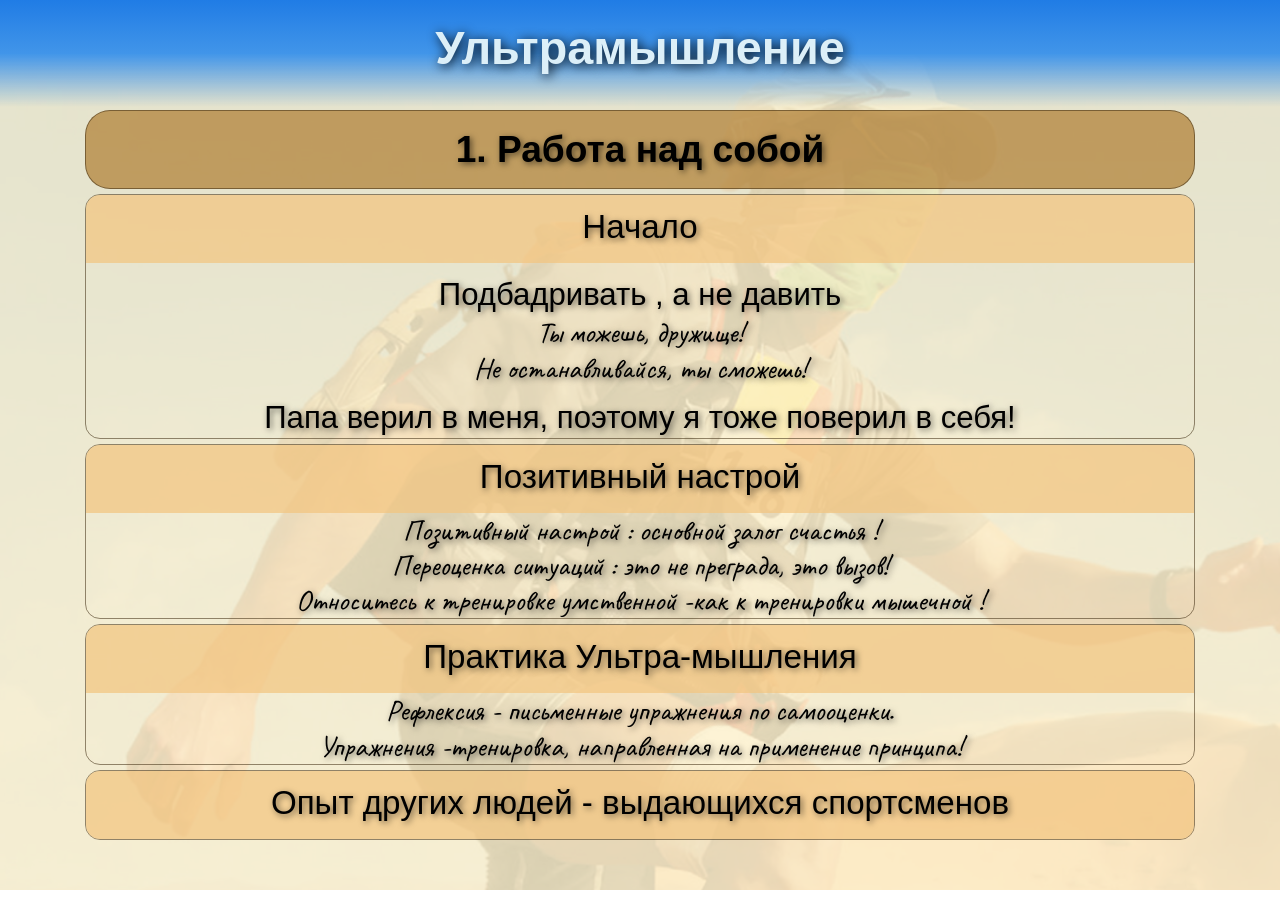
==== index.html @ 8121e595 "ver2" ====
<!DOCTYPE html><html lang="en">	<head>		<meta charset="UTF-8">		<meta name="viewport" content="width=device-width, initial-scale=1.0">		<link rel="stylesheet" href="css/style.min.css">		<title>Gulp</title>	</head>	<body>		<header class="header">	<div class="header-title">		<h1 class="header-title__text">Ультрамышление</h1>	</div></header>		<main class="main"><div class="container">	<div class="content">		<div class="content-color">			<div class="wraper">				<h2>1. Работа над собой</h2>				<div class="main-mind">					<div class="sub-mind">						<h3>Начало</h3>						<div class="sub-sub-mind">							<h4>Подбадривать , а не давить</h4>							<div class="sub-mind__text">								<p>Ты можешь, дружище!</p>							</div>							<div class="sub-mind__text">								<p>Не останавливайся, ты сможешь!</p>							</div>						</div>						<div class="sub-sub-mind">							<h4>Папа верил в меня, поэтому я тоже поверил в себя!</h4>						</div>					</div>					<div class="sub-mind">						<h3>Позитивный настрой</h3>						<div class="sub-mind__text">							<p>Позитивный настрой : основной залог счастья !</p>						</div>						<div class="sub-mind__text">							<p>Переоценка ситуаций : это не преграда, это вызов!</p>						</div>						<div class="sub-mind__text">							<p>Относитесь к тренировке умственной -как к тренировки мышечной !</p>						</div>					</div>					<div class="sub-mind">						<h3>Практика Ультра-мышления</h3>						<div class="sub-mind__text">							<p>Рефлексия - письменные упражнения по самооценки.</p>						</div>						<div class="sub-mind__text">							<p>Упражнения -тренировка, направленная на применение принципа!</p>						</div>					</div>					<div class="sub-mind">						<h3>Опыт других людей - выдающихся спортсменов</h3>					</div>				</div>			</div>		</div>	</div></div>		</main>		<script src="js/script.min.js"></script>	</body></html>
---- css/style.min.css ----
@import url(https://fonts.googleapis.com/css2?family=Caveat&family=Ubuntu+Condensed&display=swap);*{padding:0;margin:0;border:0}*,:after,:before{-webkit-box-sizing:border-box;box-sizing:border-box}:active,:focus{outline:0}a:active,a:focus{outline:0}aside,footer,header,nav{display:block}body,html{height:100%;width:100%;font-size:100%;line-height:1;font-size:14px;-ms-text-size-adjust:100%;-moz-text-size-adjust:100%;-webkit-text-size-adjust:100%}button,input,textarea{font-family:inherit}input::-ms-clear{display:none}button{cursor:pointer}button::-moz-focus-inner{padding:0;border:0}a,a:visited{text-decoration:none}a:hover{text-decoration:none}ul li{list-style:none}img{vertical-align:top}h1,h2,h3,h4,h5,h6{font-size:inherit;font-weight:400}.header-title{position:fixed;width:100%;-webkit-box-align:center;-ms-flex-align:center;align-items:center;background:-webkit-gradient(linear,left top,left bottom,from(#207ce5),color-stop(50%,#4195e9),to(rgba(73,155,234,0)))}.header-title__text{padding:25px 0 35px 0;color:#dceff8;font-family:'Ubuntu Condensed',sans-serif;font-weight:700;font-size:calc(24px + 16 * (100vw / 900));text-align:center;text-shadow:2px 2px 12px #000}.container{margin:0 auto;width:100%;height:100%;background-image:url(../img/man.png);background-repeat:no-repeat;background-position:50% 25px;background-attachment:fixed;background-size:cover}.content{background-color:rgba(253,241,207,.863);padding:80px 0 20px 0;background-attachment:fixed;background-size:cover;width:100%;height:100%}.wraper{max-width:1170px;margin:0 auto;padding:30px}.main-mind{height:auto;text-align:center}h2{background-color:rgba(177,128,55,.726);font-size:calc(24px + 12 * (100vw / 1170));font-weight:700;text-align:center;font-family:'Ubuntu Condensed',sans-serif;padding:20px 3px 20px 3px;margin:0 0 5px 0;border:solid 1px;border-color:rgba(63,45,18,.548);border-radius:25px;overflow:hidden;text-shadow:2px 2px 6px #00000091}h3{background-color:rgba(243,198,129,.726);font-size:calc(20px + 12 * (100vw / 1170));font-family:'Ubuntu Condensed',sans-serif;padding:15px 3px 20px 3px;text-shadow:2px 2px 6px #00000091}h4{font-size:calc(18px + 12 * (100vw / 1170));font-family:'Ubuntu Condensed',sans-serif;padding:16px 3px 5px 3px;text-shadow:2px 2px 6px #00000091}.sub-mind{margin:5px 0 0 0;border:solid 1px;border-color:rgba(63,45,18,.548);border-radius:15px;overflow:hidden}.sub-mind:first-child{margin:0}.sub-mind__text{font-size:calc(16px + 12 * (100vw / 1170));font-family:Caveat,cursive;padding:3px;text-shadow:2px 2px 6px #00000091}@media (max-width:479.98px){.header-title__text{padding:16px 0 20px 0}.content{padding:55px 0 20px 0}.wraper{padding:5px}h2{padding:8px 3px 8px 3px}h3{padding:3px}h4{padding:3px}}.webp .container{background-image:url(../img/man.webp)}
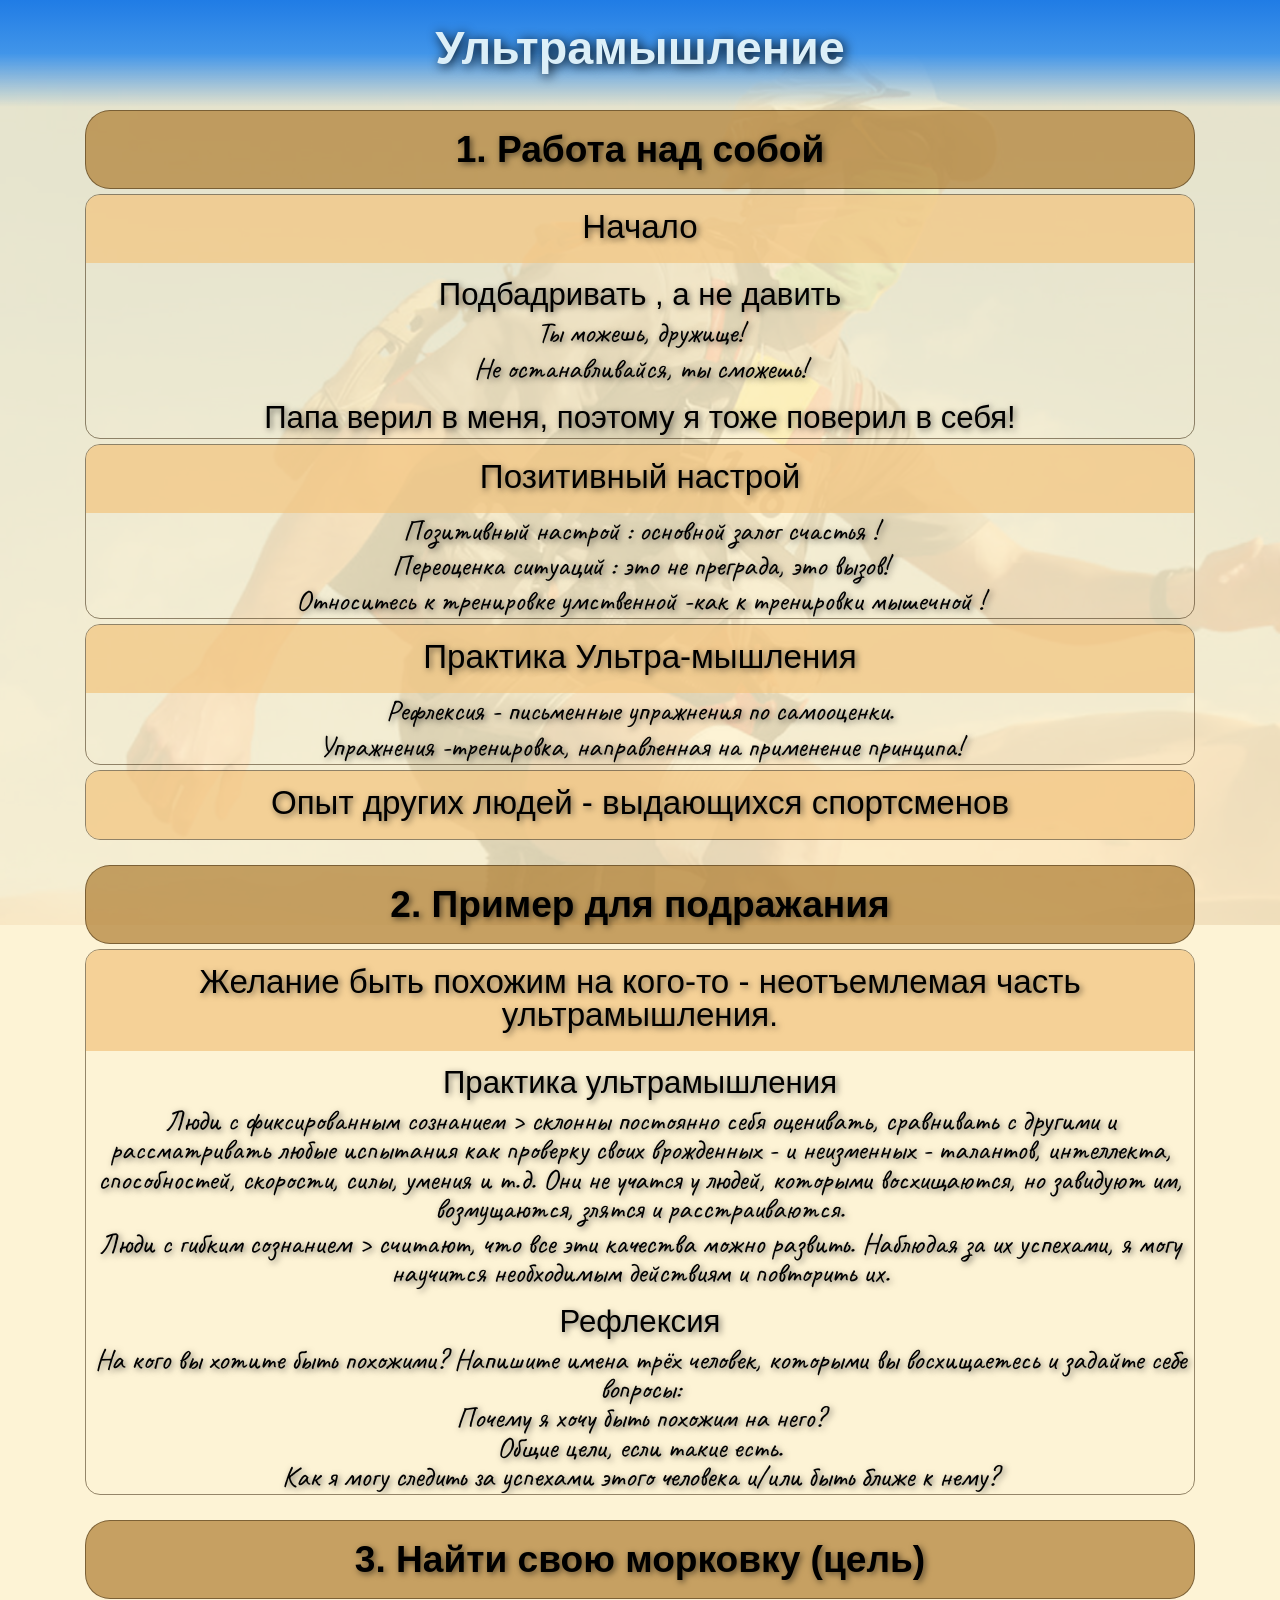
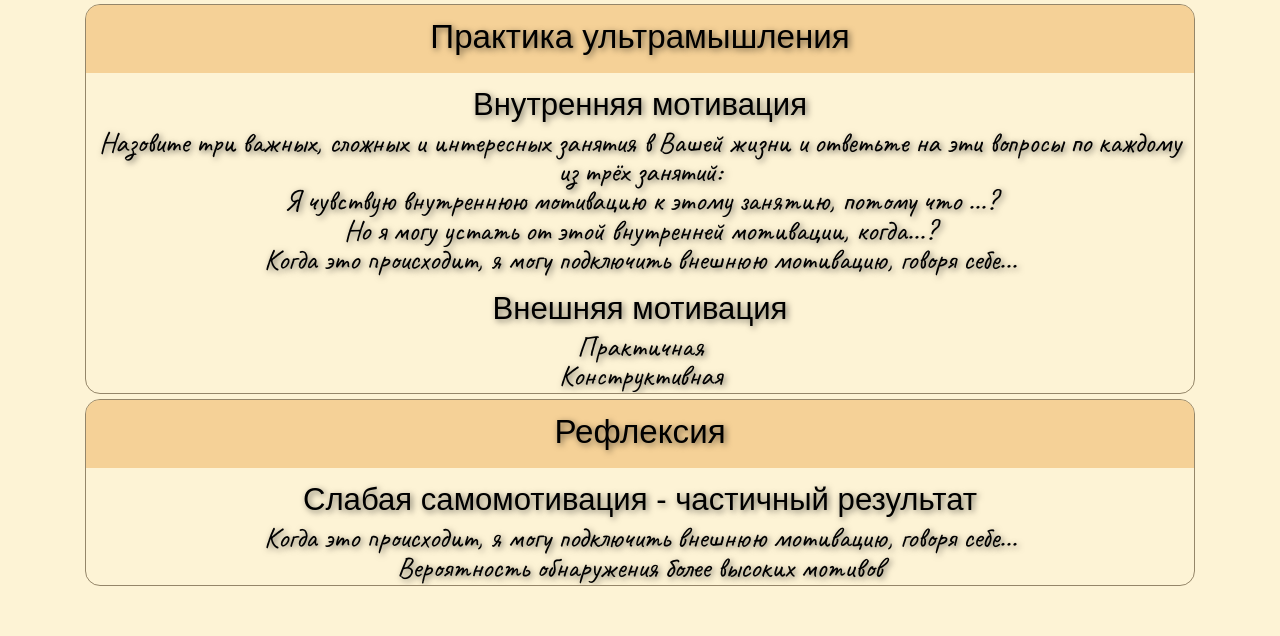
==== commit 8a07a64a: "add 2-3" ====
--- a/index.html
+++ b/index.html
@@ -4,7 +4,7 @@
 		<meta charset="UTF-8"> 		<meta name="viewport" content="width=device-width, initial-scale=1.0"> 		<link rel="stylesheet" href="css/style.min.css">-		<title>Gulp</title>+		<title>Ультрамышление11</title> 	</head> 	<body> 		<header class="header">@@ -17,46 +17,108 @@
 	<div class="content"> 		<div class="content-color"> 			<div class="wraper">-				<h2>1. Работа над собой</h2>-				<div class="main-mind">-					<div class="sub-mind">-						<h3>Начало</h3>-						<div class="sub-sub-mind">-							<h4>Подбадривать , а не давить</h4>+				<div class="section first">+					<h2>1. Работа над собой</h2>+					<div class="main-mind">+						<div class="sub-mind">+							<h3>Начало</h3>+							<div class="sub-sub-mind">+								<h4>Подбадривать , а не давить</h4>+								<div class="sub-mind__text">+									<p>Ты можешь, дружище!</p>+								</div>+								<div class="sub-mind__text">+									<p>Не останавливайся, ты сможешь!</p>+								</div>+							</div>+							<div class="sub-sub-mind">+								<h4>Папа верил в меня, поэтому я тоже поверил в себя!</h4>+							</div>+						</div>+						<div class="sub-mind">+							<h3>Позитивный настрой</h3> 							<div class="sub-mind__text">-								<p>Ты можешь, дружище!</p>+								<p>Позитивный настрой : основной залог счастья !</p> 							</div> 							<div class="sub-mind__text">-								<p>Не останавливайся, ты сможешь!</p>+								<p>Переоценка ситуаций : это не преграда, это вызов!</p>+							</div>+							<div class="sub-mind__text">+								<p>Относитесь к тренировке умственной -как к тренировки мышечной !</p> 							</div> 						</div>-						<div class="sub-sub-mind">-							<h4>Папа верил в меня, поэтому я тоже поверил в себя!</h4>+						<div class="sub-mind">+							<h3>Практика Ультра-мышления</h3>+							<div class="sub-mind__text">+								<p>Рефлексия - письменные упражнения по самооценки.</p>+							</div>+							<div class="sub-mind__text">+								<p>Упражнения -тренировка, направленная на применение принципа!</p>+							</div>+						</div>+						<div class="sub-mind">+							<h3>Опыт других людей - выдающихся спортсменов</h3> 						</div> 					</div>-					<div class="sub-mind">-						<h3>Позитивный настрой</h3>-						<div class="sub-mind__text">-							<p>Позитивный настрой : основной залог счастья !</p>-						</div>-						<div class="sub-mind__text">-							<p>Переоценка ситуаций : это не преграда, это вызов!</p>-						</div>-						<div class="sub-mind__text">-							<p>Относитесь к тренировке умственной -как к тренировки мышечной !</p>+				</div>+				<div class="section second">+					<h2>2. Пример для подражания</h2>+					<div class="main-mind">+						<div class="sub-mind">+							<h3>Желание быть похожим на кого-то - неотъемлемая часть ультрамышления.</h3>+							<div class="sub-sub-mind">+								<h4>Практика ультрамышления</h4>+								<div class="sub-mind__text">+									<p>Люди с фиксированным сознанием > склонны постоянно себя оценивать, сравнивать с другими и рассматривать любые испытания как проверку своих врожденных - и неизменных - талантов, интеллекта, способностей, скорости, силы, умения и т.д. Они не учатся у людей, которыми восхищаются, но завидуют им, возмущаются, злятся и расстраиваются.</p>+								</div>+								<div class="sub-mind__text">+									<p>Люди с гибким сознанием > считают, что все эти качества можно развить. Наблюдая за их успехами, я могу научится необходимым действиям и повторить их.</p>+								</div>+							</div>+							<div class="sub-sub-mind">+								<h4>Рефлексия</h4>+								<div class="sub-mind__text">+									<p>На кого вы хотите быть похожими?	Напишите имена трёх человек, которыми вы восхищаетесь и задайте себе вопросы:</p>+									<p>Почему я хочу быть похожим на него?</p>+									<p>Общие цели, если такие есть.</p>+									<p>Как я могу следить за успехами этого человека и/или быть ближе к нему?</p>+								</div>+							</div> 						</div> 					</div>-					<div class="sub-mind">-						<h3>Практика Ультра-мышления</h3>-						<div class="sub-mind__text">-							<p>Рефлексия - письменные упражнения по самооценки.</p>+				</div>+				<div class="section third">+					<h2>3. Найти свою морковку (цель)</h2>+					<div class="main-mind">+						<div class="sub-mind">+							<h3>Практика ультрамышления</h3>+							<div class="sub-sub-mind">+								<h4>Внутренняя мотивация</h4>+								<div class="sub-mind__text">+									<p>Назовите три важных, сложных и интересных занятия в Вашей жизни и ответьте на эти вопросы по каждому из трёх занятий:</p>+									<p>Я чувствую внутреннюю мотивацию к этому занятию, потому что ...?</p>+									<p>Но я могу устать от этой внутренней мотивации, когда...?</p>+									<p>Когда это происходит, я могу подключить внешнюю мотивацию, говоря себе...</p>+								</div>+							</div>+							<div class="sub-sub-mind">+								<h4>Внешняя мотивация</h4>+								<div class="sub-mind__text">+									<p>Практичная</p>+									<p>Конструктивная</p>+								</div>+							</div> 						</div>-						<div class="sub-mind__text">-							<p>Упражнения -тренировка, направленная на применение принципа!</p>+						<div class="sub-mind">+							<h3>Рефлексия</h3>+							<div class="sub-sub-mind">+								<h4>Слабая самомотивация - частичный результат</h4>+								<div class="sub-mind__text">+									<p>Когда это происходит, я могу подключить внешнюю мотивацию, говоря себе...</p>+									<p>Вероятность обнаружения более высоких мотивов</p>+								</div>+							</div> 						</div>-					</div>-					<div class="sub-mind">-						<h3>Опыт других людей - выдающихся спортсменов</h3> 					</div> 				</div> 			</div>
--- a/css/style.min.css
+++ b/css/style.min.css
@@ -1 +1 @@
-@import url(https://fonts.googleapis.com/css2?family=Caveat&family=Ubuntu+Condensed&display=swap);*{padding:0;margin:0;border:0}*,:after,:before{-webkit-box-sizing:border-box;box-sizing:border-box}:active,:focus{outline:0}a:active,a:focus{outline:0}aside,footer,header,nav{display:block}body,html{height:100%;width:100%;font-size:100%;line-height:1;font-size:14px;-ms-text-size-adjust:100%;-moz-text-size-adjust:100%;-webkit-text-size-adjust:100%}button,input,textarea{font-family:inherit}input::-ms-clear{display:none}button{cursor:pointer}button::-moz-focus-inner{padding:0;border:0}a,a:visited{text-decoration:none}a:hover{text-decoration:none}ul li{list-style:none}img{vertical-align:top}h1,h2,h3,h4,h5,h6{font-size:inherit;font-weight:400}.header-title{position:fixed;width:100%;-webkit-box-align:center;-ms-flex-align:center;align-items:center;background:-webkit-gradient(linear,left top,left bottom,from(#207ce5),color-stop(50%,#4195e9),to(rgba(73,155,234,0)))}.header-title__text{padding:25px 0 35px 0;color:#dceff8;font-family:'Ubuntu Condensed',sans-serif;font-weight:700;font-size:calc(24px + 16 * (100vw / 900));text-align:center;text-shadow:2px 2px 12px #000}.container{margin:0 auto;width:100%;height:100%;background-image:url(../img/man.png);background-repeat:no-repeat;background-position:50% 25px;background-attachment:fixed;background-size:cover}.content{background-color:rgba(253,241,207,.863);padding:80px 0 20px 0;background-attachment:fixed;background-size:cover;width:100%;height:100%}.wraper{max-width:1170px;margin:0 auto;padding:30px}.main-mind{height:auto;text-align:center}h2{background-color:rgba(177,128,55,.726);font-size:calc(24px + 12 * (100vw / 1170));font-weight:700;text-align:center;font-family:'Ubuntu Condensed',sans-serif;padding:20px 3px 20px 3px;margin:0 0 5px 0;border:solid 1px;border-color:rgba(63,45,18,.548);border-radius:25px;overflow:hidden;text-shadow:2px 2px 6px #00000091}h3{background-color:rgba(243,198,129,.726);font-size:calc(20px + 12 * (100vw / 1170));font-family:'Ubuntu Condensed',sans-serif;padding:15px 3px 20px 3px;text-shadow:2px 2px 6px #00000091}h4{font-size:calc(18px + 12 * (100vw / 1170));font-family:'Ubuntu Condensed',sans-serif;padding:16px 3px 5px 3px;text-shadow:2px 2px 6px #00000091}.sub-mind{margin:5px 0 0 0;border:solid 1px;border-color:rgba(63,45,18,.548);border-radius:15px;overflow:hidden}.sub-mind:first-child{margin:0}.sub-mind__text{font-size:calc(16px + 12 * (100vw / 1170));font-family:Caveat,cursive;padding:3px;text-shadow:2px 2px 6px #00000091}@media (max-width:479.98px){.header-title__text{padding:16px 0 20px 0}.content{padding:55px 0 20px 0}.wraper{padding:5px}h2{padding:8px 3px 8px 3px}h3{padding:3px}h4{padding:3px}}.webp .container{background-image:url(../img/man.webp)}+@import url(https://fonts.googleapis.com/css2?family=Caveat&family=Ubuntu+Condensed&display=swap);*{padding:0;margin:0;border:0}*,:after,:before{-webkit-box-sizing:border-box;box-sizing:border-box}:active,:focus{outline:0}a:active,a:focus{outline:0}aside,footer,header,nav{display:block}body,html{height:100%;width:100%;font-size:100%;line-height:1;font-size:14px;-ms-text-size-adjust:100%;-moz-text-size-adjust:100%;-webkit-text-size-adjust:100%}button,input,textarea{font-family:inherit}input::-ms-clear{display:none}button{cursor:pointer}button::-moz-focus-inner{padding:0;border:0}a,a:visited{text-decoration:none}a:hover{text-decoration:none}ul li{list-style:none}img{vertical-align:top}h1,h2,h3,h4,h5,h6{font-size:inherit;font-weight:400}.header-title{position:fixed;width:100%;-webkit-box-align:center;-ms-flex-align:center;align-items:center;background:-webkit-gradient(linear,left top,left bottom,from(#207ce5),color-stop(50%,#4195e9),to(rgba(73,155,234,0)))}.header-title__text{padding:25px 0 35px 0;color:#dceff8;font-family:'Ubuntu Condensed',sans-serif;font-weight:700;font-size:calc(24px + 16 * (100vw / 900));text-align:center;text-shadow:2px 2px 12px #000}.container{margin:0 auto;width:100%;height:100%;background-image:url(../img/man.png);background-repeat:no-repeat;background-position:50% 25px;background-attachment:fixed;background-size:cover}.content{background-color:rgba(253,241,207,.863);padding:80px 0 20px 0;background-attachment:fixed;background-size:cover;width:100%;height:100%}.wraper{max-width:1170px;margin:0 auto;padding:30px}.section{margin:25px 0 0 0}.section:first-child{margin:0}.main-mind{height:auto;text-align:center}h2{background-color:rgba(177,128,55,.726);font-size:calc(24px + 12 * (100vw / 1170));font-weight:700;text-align:center;font-family:'Ubuntu Condensed',sans-serif;padding:20px 3px 20px 3px;margin:0 0 5px 0;border:solid 1px;border-color:rgba(63,45,18,.548);border-radius:25px;overflow:hidden;text-shadow:2px 2px 6px #00000091}h3{background-color:rgba(243,198,129,.726);font-size:calc(20px + 12 * (100vw / 1170));font-family:'Ubuntu Condensed',sans-serif;padding:15px 3px 20px 3px;text-shadow:2px 2px 6px #00000091}h4{font-size:calc(18px + 12 * (100vw / 1170));font-family:'Ubuntu Condensed',sans-serif;padding:16px 3px 5px 3px;text-shadow:2px 2px 6px #00000091}.sub-mind{margin:5px 0 0 0;border:solid 1px;border-color:rgba(63,45,18,.548);border-radius:15px;overflow:hidden}.sub-mind:first-child{margin:0}.sub-mind__text{font-size:calc(16px + 12 * (100vw / 1170));font-family:Caveat,cursive;padding:3px;text-shadow:2px 2px 6px #00000091}@media (max-width:479.98px){.header-title__text{padding:16px 0 20px 0}.content{padding:55px 0 20px 0}.wraper{padding:5px}h2{padding:8px 3px 8px 3px}h3{padding:3px}h4{padding:3px}}.webp .container{background-image:url(../img/man.webp)}
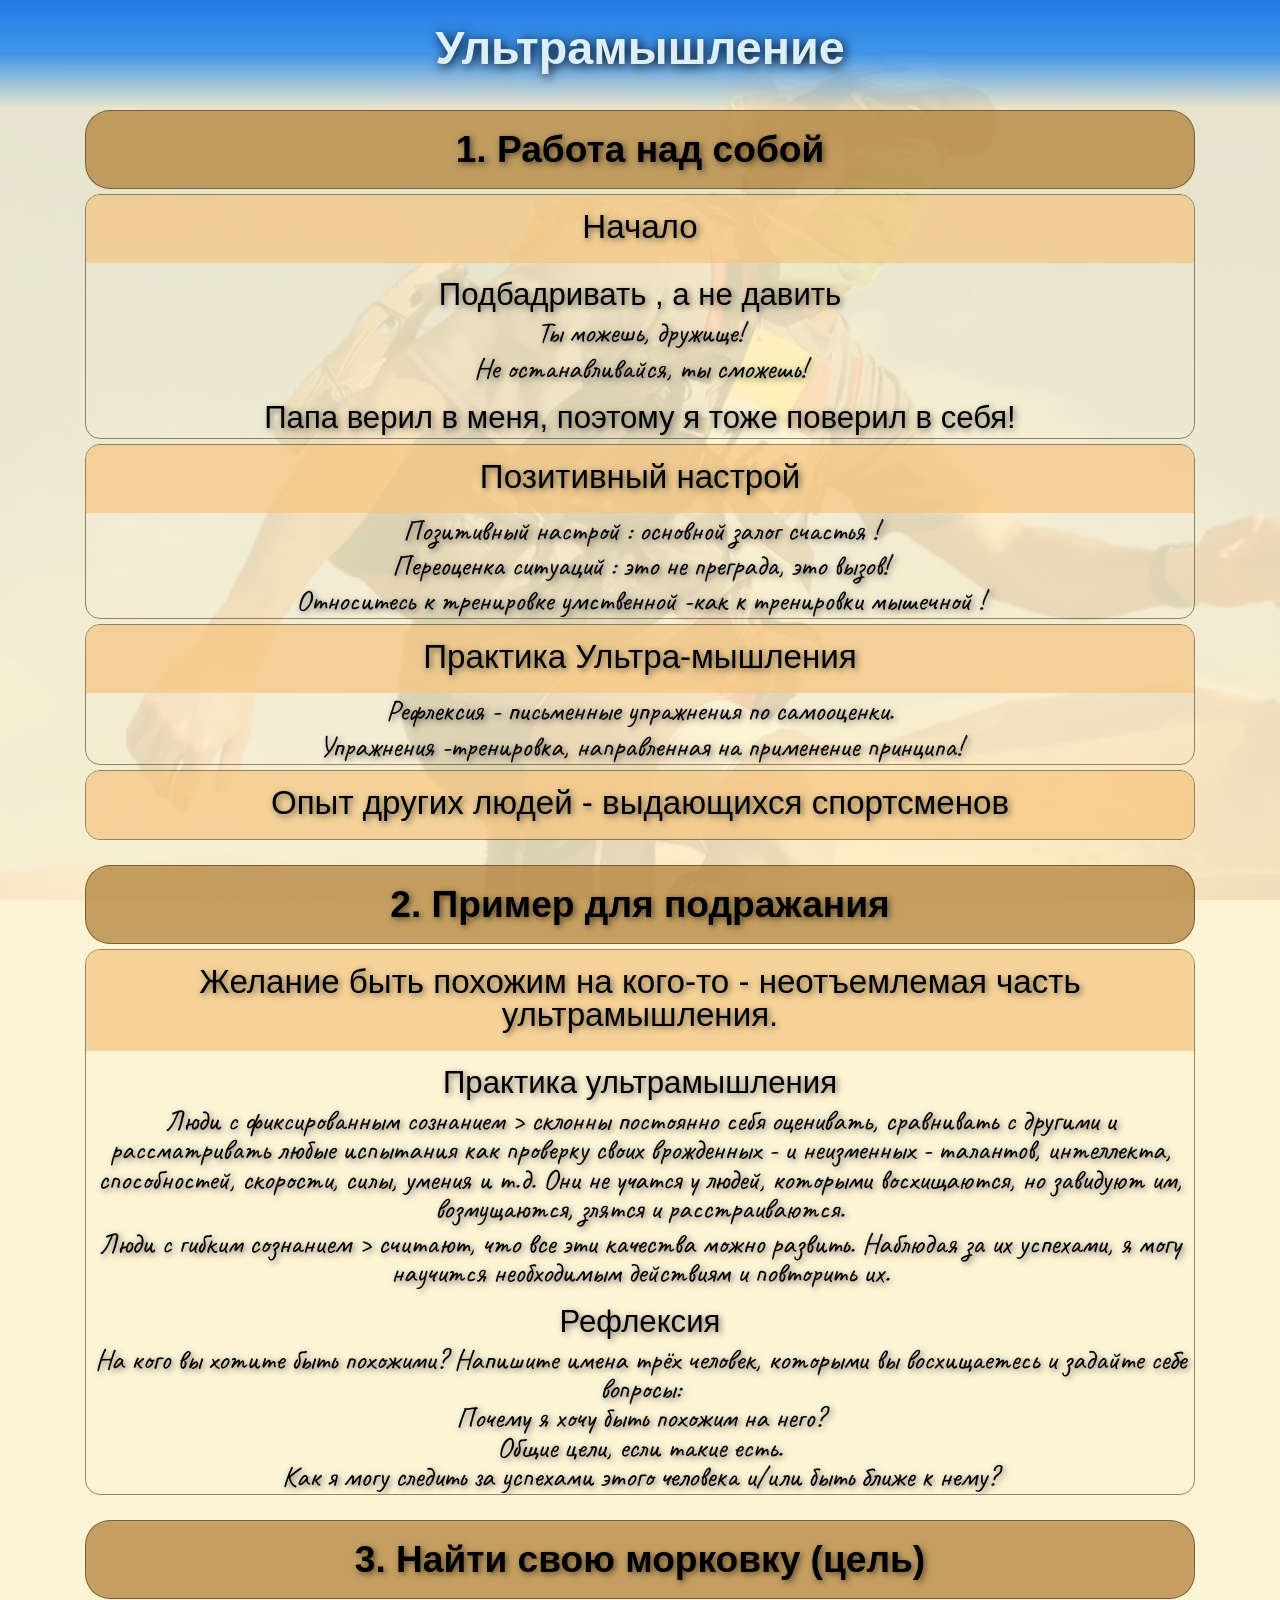
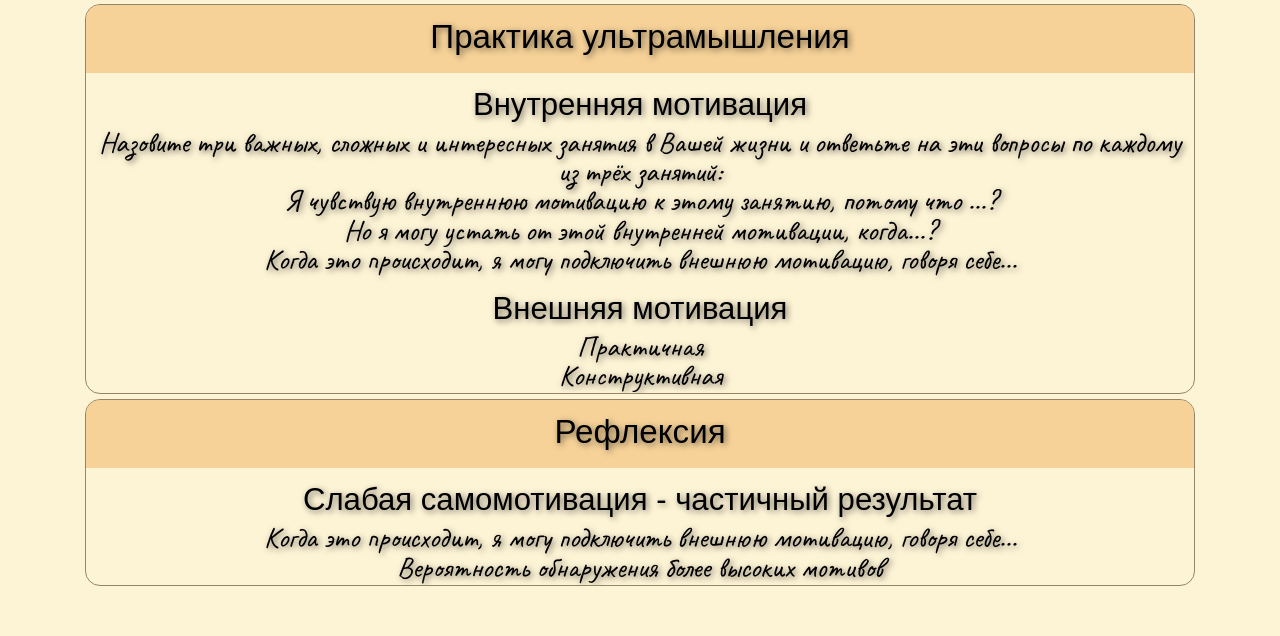
==== commit b470bc47: "fixed center ios" ====
--- a/index.html
+++ b/index.html
@@ -13,6 +13,9 @@
 	</div> </header> 		<main class="main">+<div class="container-image">+	<picture><source srcset="./img/man.webp" type="image/webp"><img class="image" src="./img/man.png" alt=""></picture>+</div> <div class="container"> 	<div class="content"> 		<div class="content-color">
--- a/css/style.min.css
+++ b/css/style.min.css
@@ -1 +1 @@
-@import url(https://fonts.googleapis.com/css2?family=Caveat&family=Ubuntu+Condensed&display=swap);*{padding:0;margin:0;border:0}*,:after,:before{-webkit-box-sizing:border-box;box-sizing:border-box}:active,:focus{outline:0}a:active,a:focus{outline:0}aside,footer,header,nav{display:block}body,html{height:100%;width:100%;font-size:100%;line-height:1;font-size:14px;-ms-text-size-adjust:100%;-moz-text-size-adjust:100%;-webkit-text-size-adjust:100%}button,input,textarea{font-family:inherit}input::-ms-clear{display:none}button{cursor:pointer}button::-moz-focus-inner{padding:0;border:0}a,a:visited{text-decoration:none}a:hover{text-decoration:none}ul li{list-style:none}img{vertical-align:top}h1,h2,h3,h4,h5,h6{font-size:inherit;font-weight:400}.header-title{position:fixed;width:100%;-webkit-box-align:center;-ms-flex-align:center;align-items:center;background:-webkit-gradient(linear,left top,left bottom,from(#207ce5),color-stop(50%,#4195e9),to(rgba(73,155,234,0)))}.header-title__text{padding:25px 0 35px 0;color:#dceff8;font-family:'Ubuntu Condensed',sans-serif;font-weight:700;font-size:calc(24px + 16 * (100vw / 900));text-align:center;text-shadow:2px 2px 12px #000}.container{margin:0 auto;width:100%;height:100%;background-image:url(../img/man.png);background-repeat:no-repeat;background-position:50% 25px;background-attachment:fixed;background-size:cover}.content{background-color:rgba(253,241,207,.863);padding:80px 0 20px 0;background-attachment:fixed;background-size:cover;width:100%;height:100%}.wraper{max-width:1170px;margin:0 auto;padding:30px}.section{margin:25px 0 0 0}.section:first-child{margin:0}.main-mind{height:auto;text-align:center}h2{background-color:rgba(177,128,55,.726);font-size:calc(24px + 12 * (100vw / 1170));font-weight:700;text-align:center;font-family:'Ubuntu Condensed',sans-serif;padding:20px 3px 20px 3px;margin:0 0 5px 0;border:solid 1px;border-color:rgba(63,45,18,.548);border-radius:25px;overflow:hidden;text-shadow:2px 2px 6px #00000091}h3{background-color:rgba(243,198,129,.726);font-size:calc(20px + 12 * (100vw / 1170));font-family:'Ubuntu Condensed',sans-serif;padding:15px 3px 20px 3px;text-shadow:2px 2px 6px #00000091}h4{font-size:calc(18px + 12 * (100vw / 1170));font-family:'Ubuntu Condensed',sans-serif;padding:16px 3px 5px 3px;text-shadow:2px 2px 6px #00000091}.sub-mind{margin:5px 0 0 0;border:solid 1px;border-color:rgba(63,45,18,.548);border-radius:15px;overflow:hidden}.sub-mind:first-child{margin:0}.sub-mind__text{font-size:calc(16px + 12 * (100vw / 1170));font-family:Caveat,cursive;padding:3px;text-shadow:2px 2px 6px #00000091}@media (max-width:479.98px){.header-title__text{padding:16px 0 20px 0}.content{padding:55px 0 20px 0}.wraper{padding:5px}h2{padding:8px 3px 8px 3px}h3{padding:3px}h4{padding:3px}}.webp .container{background-image:url(../img/man.webp)}+@import url(https://fonts.googleapis.com/css2?family=Caveat&family=Ubuntu+Condensed&display=swap);*{padding:0;margin:0;border:0}*,:after,:before{-webkit-box-sizing:border-box;box-sizing:border-box}:active,:focus{outline:0}a:active,a:focus{outline:0}aside,footer,header,nav{display:block}body,html{height:100%;width:100%;font-size:100%;line-height:1;font-size:14px;-ms-text-size-adjust:100%;-moz-text-size-adjust:100%;-webkit-text-size-adjust:100%}button,input,textarea{font-family:inherit}input::-ms-clear{display:none}button{cursor:pointer}button::-moz-focus-inner{padding:0;border:0}a,a:visited{text-decoration:none}a:hover{text-decoration:none}ul li{list-style:none}img{vertical-align:top}h1,h2,h3,h4,h5,h6{font-size:inherit;font-weight:400}.header-title{position:fixed;width:100%;-webkit-box-align:center;-ms-flex-align:center;align-items:center;background:-webkit-gradient(linear,left top,left bottom,from(#207ce5),color-stop(50%,#4195e9),to(rgba(73,155,234,0)))}.header-title__text{padding:25px 0 35px 0;color:#dceff8;font-family:'Ubuntu Condensed',sans-serif;font-weight:700;font-size:calc(24px + 16 * (100vw / 900));text-align:center;text-shadow:2px 2px 12px #000}.container-image{position:fixed;z-index:-10;width:100%;height:100%;left:50%;top:50%}.image{background-image:url(../img/man.png);background-size:cover;-webkit-transform:translate(-50%,-50%);-ms-transform:translate(-50%,-50%);transform:translate(-50%,-50%);min-width:100%;min-height:100%}.content{background-color:rgba(253,241,207,.863);padding:80px 0 20px 0;background-attachment:fixed;background-size:cover;width:100%;height:100%}.wraper{max-width:1170px;margin:0 auto;padding:30px}.section{margin:25px 0 0 0}.section:first-child{margin:0}.main-mind{height:auto;text-align:center}h2{background-color:rgba(177,128,55,.726);font-size:calc(24px + 12 * (100vw / 1170));font-weight:700;text-align:center;font-family:'Ubuntu Condensed',sans-serif;padding:20px 3px 20px 3px;margin:0 0 5px 0;border:solid 1px;border-color:rgba(63,45,18,.548);border-radius:25px;overflow:hidden;text-shadow:2px 2px 6px #00000091}h3{background-color:rgba(243,198,129,.726);font-size:calc(20px + 12 * (100vw / 1170));font-family:'Ubuntu Condensed',sans-serif;padding:15px 3px 20px 3px;text-shadow:2px 2px 6px #00000091}h4{font-size:calc(18px + 12 * (100vw / 1170));font-family:'Ubuntu Condensed',sans-serif;padding:16px 3px 5px 3px;text-shadow:2px 2px 6px #00000091}.sub-mind{margin:5px 0 0 0;border:solid 1px;border-color:rgba(63,45,18,.548);border-radius:15px;overflow:hidden}.sub-mind:first-child{margin:0}.sub-mind__text{font-size:calc(16px + 12 * (100vw / 1170));font-family:Caveat,cursive;padding:3px;text-shadow:2px 2px 6px #00000091}@media (max-width:479.98px){.header-title__text{padding:16px 0 20px 0}.content{padding:55px 0 20px 0}.wraper{padding:5px}h2{padding:8px 3px 8px 3px}h3{padding:3px}h4{padding:3px}}.webp .image{background-image:url(../img/man.webp)}
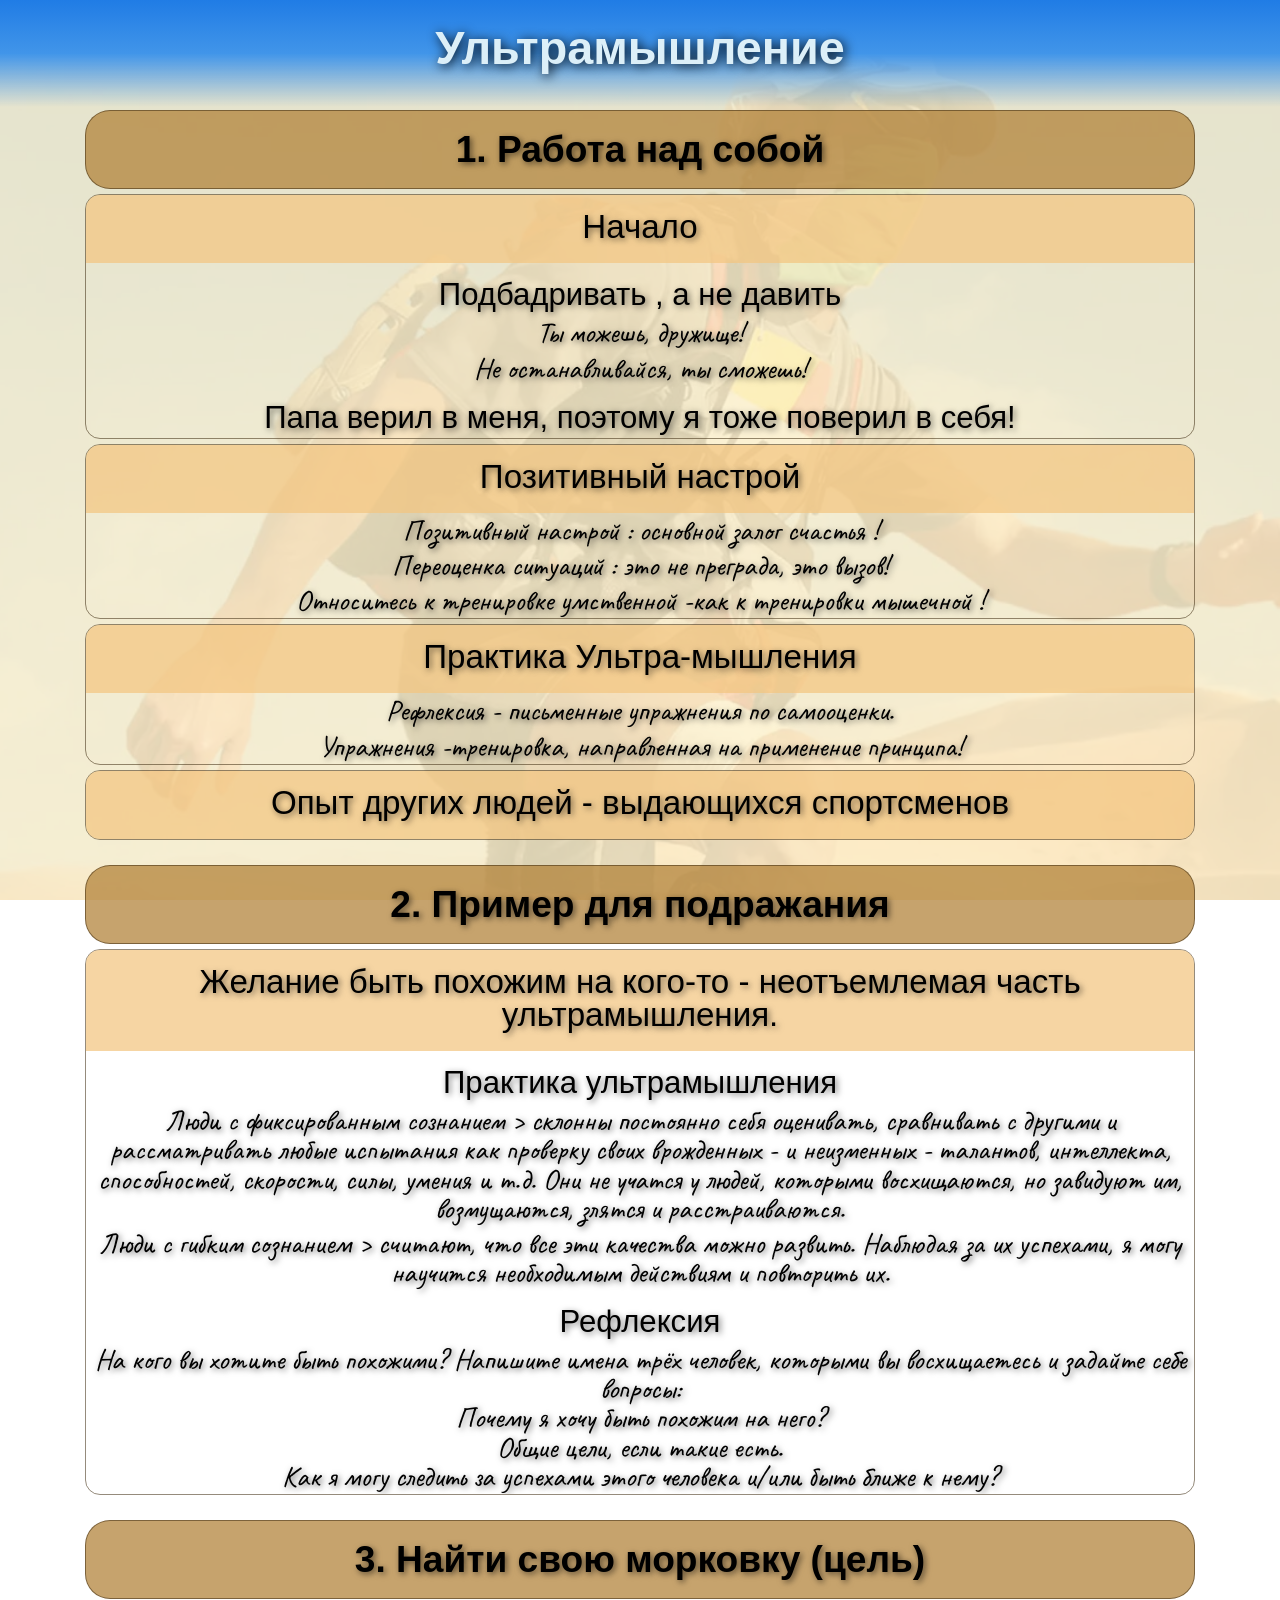
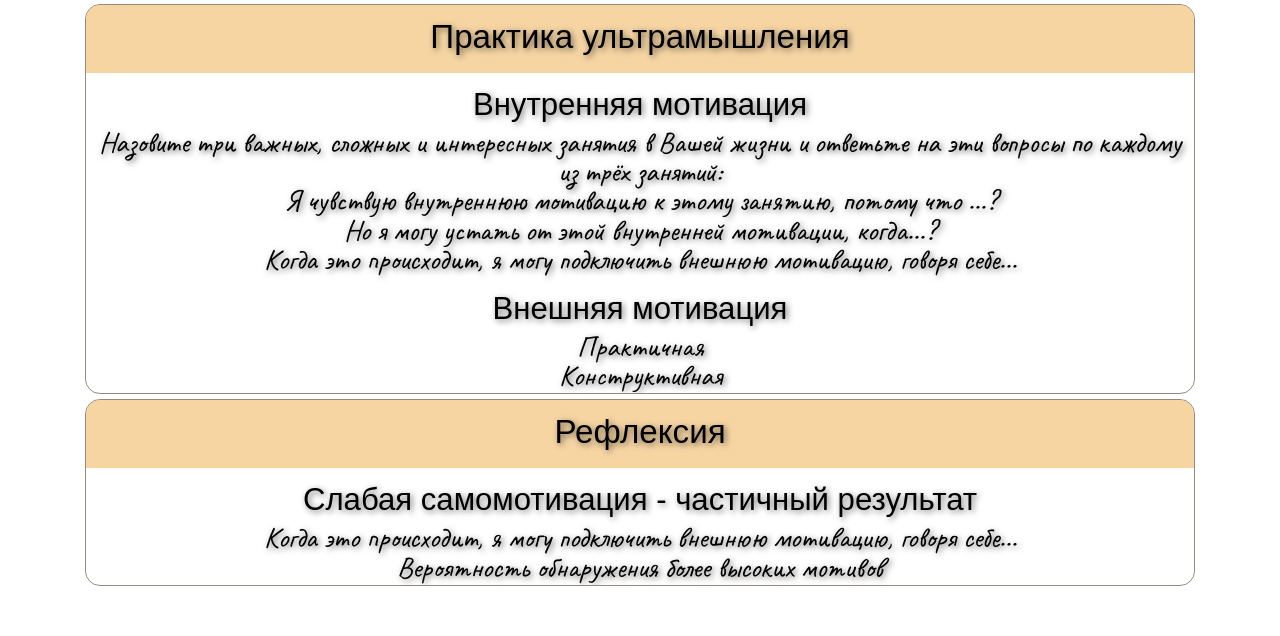
==== commit c58323c5: "fix bg color" ====
--- a/index.html
+++ b/index.html
@@ -16,9 +16,12 @@
 <div class="container-image"> 	<picture><source srcset="./img/man.webp" type="image/webp"><img class="image" src="./img/man.png" alt=""></picture> </div>+<div class="content-color">++</div> <div class="container"> 	<div class="content">-		<div class="content-color">+		<div class="content-color2"> 			<div class="wraper"> 				<div class="section first"> 					<h2>1. Работа над собой</h2>
--- a/css/style.min.css
+++ b/css/style.min.css
@@ -1 +1 @@
-@import url(https://fonts.googleapis.com/css2?family=Caveat&family=Ubuntu+Condensed&display=swap);*{padding:0;margin:0;border:0}*,:after,:before{-webkit-box-sizing:border-box;box-sizing:border-box}:active,:focus{outline:0}a:active,a:focus{outline:0}aside,footer,header,nav{display:block}body,html{height:100%;width:100%;font-size:100%;line-height:1;font-size:14px;-ms-text-size-adjust:100%;-moz-text-size-adjust:100%;-webkit-text-size-adjust:100%}button,input,textarea{font-family:inherit}input::-ms-clear{display:none}button{cursor:pointer}button::-moz-focus-inner{padding:0;border:0}a,a:visited{text-decoration:none}a:hover{text-decoration:none}ul li{list-style:none}img{vertical-align:top}h1,h2,h3,h4,h5,h6{font-size:inherit;font-weight:400}.header-title{position:fixed;width:100%;-webkit-box-align:center;-ms-flex-align:center;align-items:center;background:-webkit-gradient(linear,left top,left bottom,from(#207ce5),color-stop(50%,#4195e9),to(rgba(73,155,234,0)))}.header-title__text{padding:25px 0 35px 0;color:#dceff8;font-family:'Ubuntu Condensed',sans-serif;font-weight:700;font-size:calc(24px + 16 * (100vw / 900));text-align:center;text-shadow:2px 2px 12px #000}.container-image{position:fixed;z-index:-10;width:100%;height:100%;left:50%;top:50%}.image{background-image:url(../img/man.png);background-size:cover;-webkit-transform:translate(-50%,-50%);-ms-transform:translate(-50%,-50%);transform:translate(-50%,-50%);min-width:100%;min-height:100%}.content{background-color:rgba(253,241,207,.863);padding:80px 0 20px 0;background-attachment:fixed;background-size:cover;width:100%;height:100%}.wraper{max-width:1170px;margin:0 auto;padding:30px}.section{margin:25px 0 0 0}.section:first-child{margin:0}.main-mind{height:auto;text-align:center}h2{background-color:rgba(177,128,55,.726);font-size:calc(24px + 12 * (100vw / 1170));font-weight:700;text-align:center;font-family:'Ubuntu Condensed',sans-serif;padding:20px 3px 20px 3px;margin:0 0 5px 0;border:solid 1px;border-color:rgba(63,45,18,.548);border-radius:25px;overflow:hidden;text-shadow:2px 2px 6px #00000091}h3{background-color:rgba(243,198,129,.726);font-size:calc(20px + 12 * (100vw / 1170));font-family:'Ubuntu Condensed',sans-serif;padding:15px 3px 20px 3px;text-shadow:2px 2px 6px #00000091}h4{font-size:calc(18px + 12 * (100vw / 1170));font-family:'Ubuntu Condensed',sans-serif;padding:16px 3px 5px 3px;text-shadow:2px 2px 6px #00000091}.sub-mind{margin:5px 0 0 0;border:solid 1px;border-color:rgba(63,45,18,.548);border-radius:15px;overflow:hidden}.sub-mind:first-child{margin:0}.sub-mind__text{font-size:calc(16px + 12 * (100vw / 1170));font-family:Caveat,cursive;padding:3px;text-shadow:2px 2px 6px #00000091}@media (max-width:479.98px){.header-title__text{padding:16px 0 20px 0}.content{padding:55px 0 20px 0}.wraper{padding:5px}h2{padding:8px 3px 8px 3px}h3{padding:3px}h4{padding:3px}}.webp .image{background-image:url(../img/man.webp)}+@import url(https://fonts.googleapis.com/css2?family=Caveat&family=Ubuntu+Condensed&display=swap);*{padding:0;margin:0;border:0}*,:after,:before{-webkit-box-sizing:border-box;box-sizing:border-box}:active,:focus{outline:0}a:active,a:focus{outline:0}aside,footer,header,nav{display:block}body,html{height:100%;width:100%;font-size:100%;line-height:1;font-size:14px;-ms-text-size-adjust:100%;-moz-text-size-adjust:100%;-webkit-text-size-adjust:100%}button,input,textarea{font-family:inherit}input::-ms-clear{display:none}button{cursor:pointer}button::-moz-focus-inner{padding:0;border:0}a,a:visited{text-decoration:none}a:hover{text-decoration:none}ul li{list-style:none}img{vertical-align:top}h1,h2,h3,h4,h5,h6{font-size:inherit;font-weight:400}.header-title{position:fixed;width:100%;-webkit-box-align:center;-ms-flex-align:center;align-items:center;background:-webkit-gradient(linear,left top,left bottom,from(#207ce5),color-stop(50%,#4195e9),to(rgba(73,155,234,0)))}.header-title__text{padding:25px 0 35px 0;color:#dceff8;font-family:'Ubuntu Condensed',sans-serif;font-weight:700;font-size:calc(24px + 16 * (100vw / 900));text-align:center;text-shadow:2px 2px 12px #000}.container-image{position:fixed;z-index:-10;width:100%;height:100%;left:50%;top:50%}.image{background-image:url(../img/man.png);background-size:cover;-webkit-transform:translate(-50%,-50%);-ms-transform:translate(-50%,-50%);transform:translate(-50%,-50%);min-width:100%;min-height:100%}.content-color{position:fixed;z-index:-9;background-color:rgba(253,241,207,.863);width:100%;height:100%;background-attachment:fixed;background-size:cover}.content{padding:80px 0 20px 0}.wraper{max-width:1170px;margin:0 auto;padding:30px}.section{margin:25px 0 0 0}.section:first-child{margin:0}.main-mind{height:auto;text-align:center}h2{background-color:rgba(177,128,55,.726);font-size:calc(24px + 12 * (100vw / 1170));font-weight:700;text-align:center;font-family:'Ubuntu Condensed',sans-serif;padding:20px 3px 20px 3px;margin:0 0 5px 0;border:solid 1px;border-color:rgba(63,45,18,.548);border-radius:25px;overflow:hidden;text-shadow:2px 2px 6px #00000091}h3{background-color:rgba(243,198,129,.726);font-size:calc(20px + 12 * (100vw / 1170));font-family:'Ubuntu Condensed',sans-serif;padding:15px 3px 20px 3px;text-shadow:2px 2px 6px #00000091}h4{font-size:calc(18px + 12 * (100vw / 1170));font-family:'Ubuntu Condensed',sans-serif;padding:16px 3px 5px 3px;text-shadow:2px 2px 6px #00000091}.sub-mind{margin:5px 0 0 0;border:solid 1px;border-color:rgba(63,45,18,.548);border-radius:15px;overflow:hidden}.sub-mind:first-child{margin:0}.sub-mind__text{font-size:calc(16px + 12 * (100vw / 1170));font-family:Caveat,cursive;padding:3px;text-shadow:2px 2px 6px #00000091}@media (max-width:479.98px){.header-title__text{padding:16px 0 20px 0}.content{padding:55px 0 20px 0}.wraper{padding:5px}h2{padding:8px 3px 8px 3px}h3{padding:3px}h4{padding:3px}}.webp .image{background-image:url(../img/man.webp)}
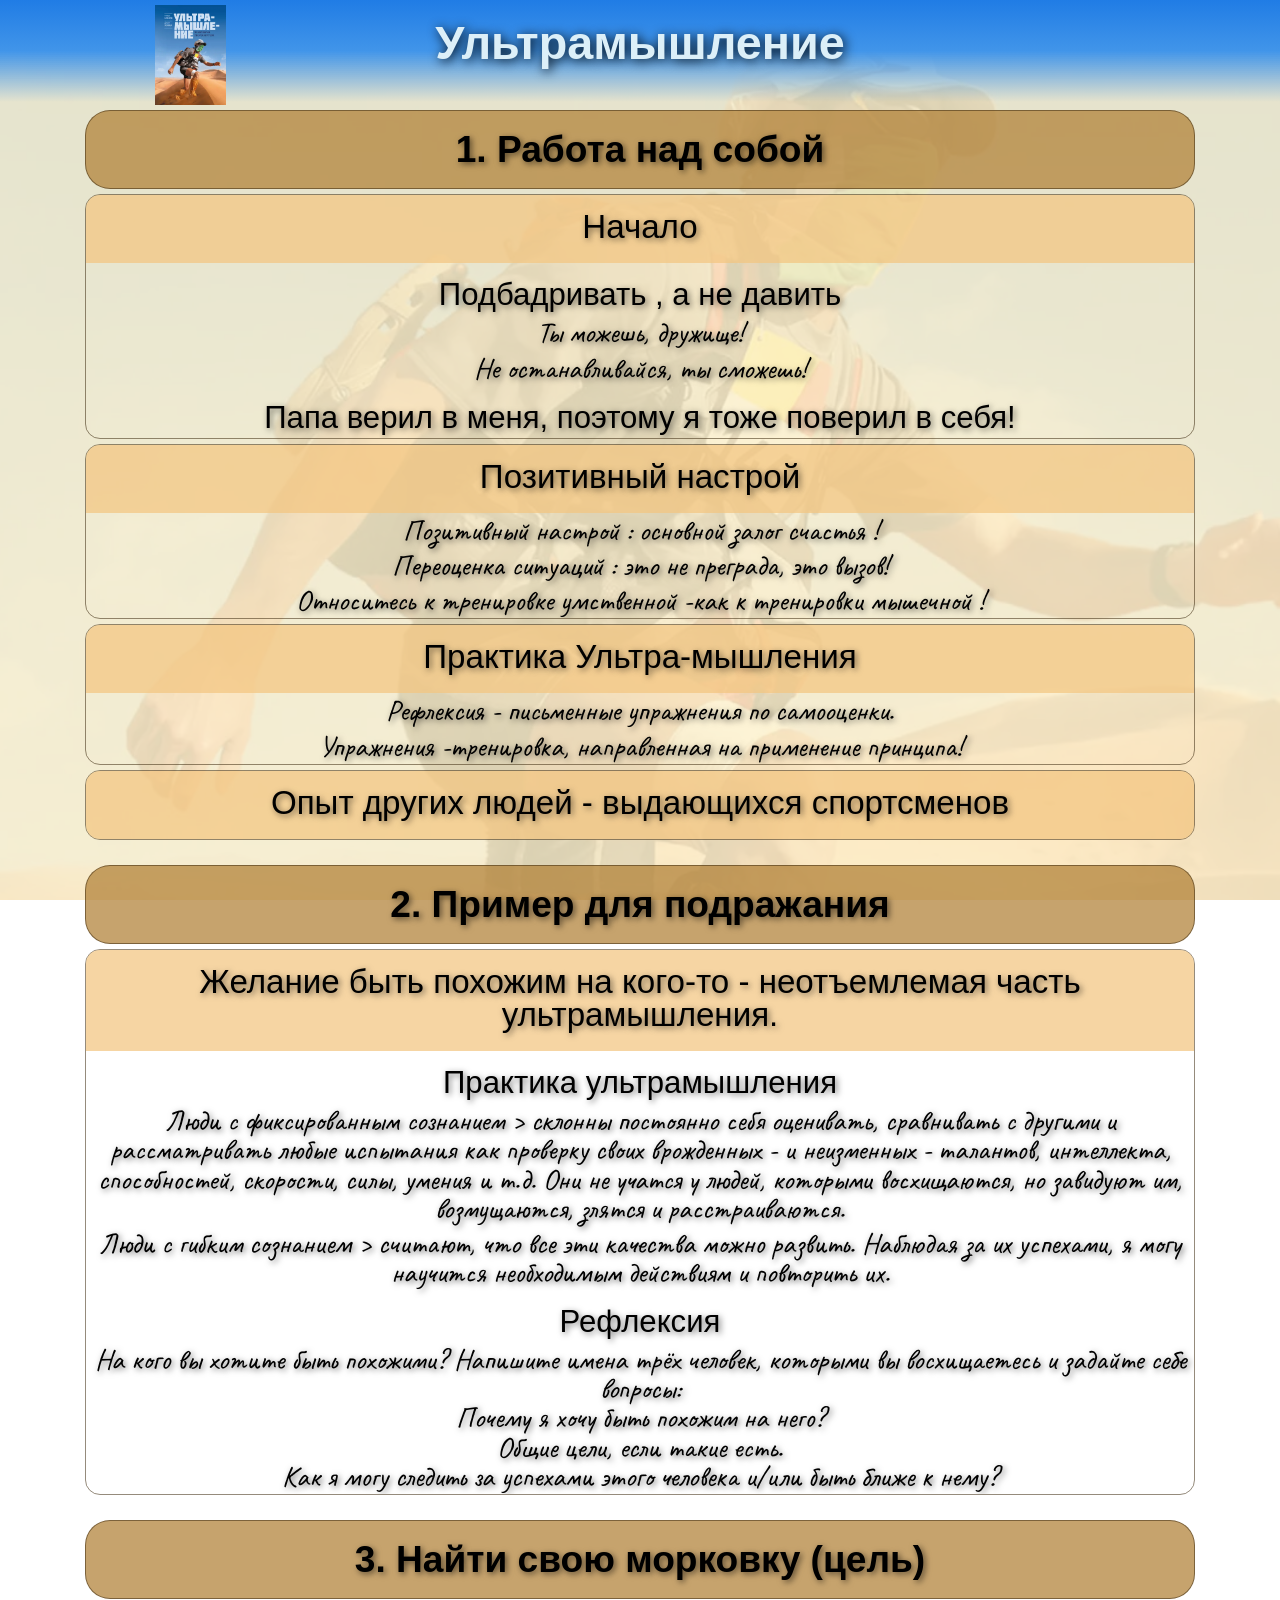
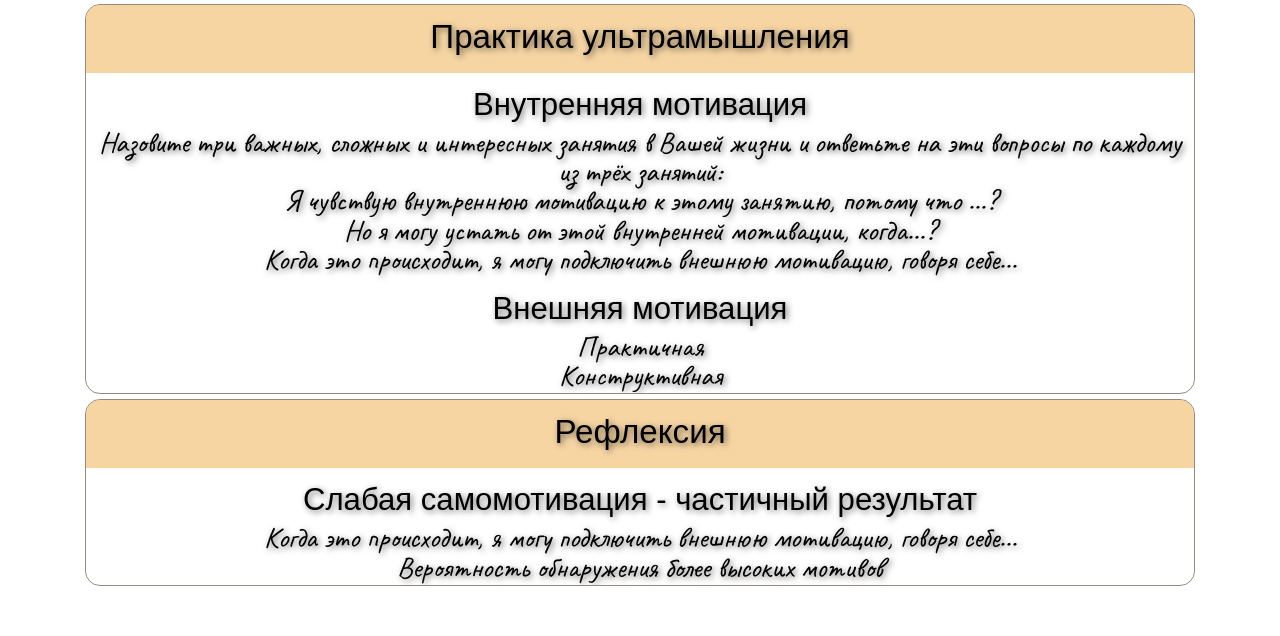
==== commit b0e2b4ed: "add img header" ====
--- a/index.html
+++ b/index.html
@@ -9,6 +9,9 @@
 	<body> 		<header class="header"> 	<div class="header-title">+		<div class="book-wraper">+			<picture><source srcset="./img/book.webp" type="image/webp"><img src="./img/book.png" alt=""></picture>+		</div> 		<h1 class="header-title__text">Ультрамышление</h1> 	</div> </header>
--- a/css/style.min.css
+++ b/css/style.min.css
@@ -1 +1 @@
-@import url(https://fonts.googleapis.com/css2?family=Caveat&family=Ubuntu+Condensed&display=swap);*{padding:0;margin:0;border:0}*,:after,:before{-webkit-box-sizing:border-box;box-sizing:border-box}:active,:focus{outline:0}a:active,a:focus{outline:0}aside,footer,header,nav{display:block}body,html{height:100%;width:100%;font-size:100%;line-height:1;font-size:14px;-ms-text-size-adjust:100%;-moz-text-size-adjust:100%;-webkit-text-size-adjust:100%}button,input,textarea{font-family:inherit}input::-ms-clear{display:none}button{cursor:pointer}button::-moz-focus-inner{padding:0;border:0}a,a:visited{text-decoration:none}a:hover{text-decoration:none}ul li{list-style:none}img{vertical-align:top}h1,h2,h3,h4,h5,h6{font-size:inherit;font-weight:400}.header-title{position:fixed;width:100%;-webkit-box-align:center;-ms-flex-align:center;align-items:center;background:-webkit-gradient(linear,left top,left bottom,from(#207ce5),color-stop(50%,#4195e9),to(rgba(73,155,234,0)))}.header-title__text{padding:25px 0 35px 0;color:#dceff8;font-family:'Ubuntu Condensed',sans-serif;font-weight:700;font-size:calc(24px + 16 * (100vw / 900));text-align:center;text-shadow:2px 2px 12px #000}.container-image{position:fixed;z-index:-10;width:100%;height:100%;left:50%;top:50%}.image{background-image:url(../img/man.png);background-size:cover;-webkit-transform:translate(-50%,-50%);-ms-transform:translate(-50%,-50%);transform:translate(-50%,-50%);min-width:100%;min-height:100%}.content-color{position:fixed;z-index:-9;background-color:rgba(253,241,207,.863);width:100%;height:100%;background-attachment:fixed;background-size:cover}.content{padding:80px 0 20px 0}.wraper{max-width:1170px;margin:0 auto;padding:30px}.section{margin:25px 0 0 0}.section:first-child{margin:0}.main-mind{height:auto;text-align:center}h2{background-color:rgba(177,128,55,.726);font-size:calc(24px + 12 * (100vw / 1170));font-weight:700;text-align:center;font-family:'Ubuntu Condensed',sans-serif;padding:20px 3px 20px 3px;margin:0 0 5px 0;border:solid 1px;border-color:rgba(63,45,18,.548);border-radius:25px;overflow:hidden;text-shadow:2px 2px 6px #00000091}h3{background-color:rgba(243,198,129,.726);font-size:calc(20px + 12 * (100vw / 1170));font-family:'Ubuntu Condensed',sans-serif;padding:15px 3px 20px 3px;text-shadow:2px 2px 6px #00000091}h4{font-size:calc(18px + 12 * (100vw / 1170));font-family:'Ubuntu Condensed',sans-serif;padding:16px 3px 5px 3px;text-shadow:2px 2px 6px #00000091}.sub-mind{margin:5px 0 0 0;border:solid 1px;border-color:rgba(63,45,18,.548);border-radius:15px;overflow:hidden}.sub-mind:first-child{margin:0}.sub-mind__text{font-size:calc(16px + 12 * (100vw / 1170));font-family:Caveat,cursive;padding:3px;text-shadow:2px 2px 6px #00000091}@media (max-width:479.98px){.header-title__text{padding:16px 0 20px 0}.content{padding:55px 0 20px 0}.wraper{padding:5px}h2{padding:8px 3px 8px 3px}h3{padding:3px}h4{padding:3px}}.webp .image{background-image:url(../img/man.webp)}+@import url(https://fonts.googleapis.com/css2?family=Caveat&family=Ubuntu+Condensed&display=swap);*{padding:0;margin:0;border:0}*,:after,:before{-webkit-box-sizing:border-box;box-sizing:border-box}:active,:focus{outline:0}a:active,a:focus{outline:0}aside,footer,header,nav{display:block}body,html{height:100%;width:100%;font-size:100%;line-height:1;font-size:14px;-ms-text-size-adjust:100%;-moz-text-size-adjust:100%;-webkit-text-size-adjust:100%}button,input,textarea{font-family:inherit}input::-ms-clear{display:none}button{cursor:pointer}button::-moz-focus-inner{padding:0;border:0}a,a:visited{text-decoration:none}a:hover{text-decoration:none}ul li{list-style:none}img{vertical-align:top}h1,h2,h3,h4,h5,h6{font-size:inherit;font-weight:400}.header-title{position:fixed;width:100%;min-height:100px;-webkit-box-align:center;-ms-flex-align:center;align-items:center;background:-webkit-gradient(linear,left top,left bottom,from(#207ce5),color-stop(50%,#4195e9),to(rgba(73,155,234,0)))}.header-title__text{display:block;position:relative;margin-top:-100px;padding:10px 0 35px 0;color:#dceff8;font-family:'Ubuntu Condensed',sans-serif;font-weight:700;font-size:calc(24px + 16 * (100vw / 900));text-align:center;text-shadow:2px 2px 12px #000}.book-wraper{display:block;max-width:1170px;padding:5px 100px;margin:0 auto}.book-wraper img{height:100px}.container-image{position:fixed;z-index:-10;width:100%;height:100%;left:50%;top:50%}.image{background-image:url(../img/man.png);background-size:cover;-webkit-transform:translate(-50%,-50%);-ms-transform:translate(-50%,-50%);transform:translate(-50%,-50%);min-width:100%;min-height:100%}.content-color{position:fixed;z-index:-9;background-color:rgba(253,241,207,.863);width:100%;height:100%;background-attachment:fixed;background-size:cover}.content{padding:80px 0 20px 0}.wraper{max-width:1170px;margin:0 auto;padding:30px}.section{margin:25px 0 0 0}.section:first-child{margin:0}.main-mind{height:auto;text-align:center}h2{background-color:rgba(177,128,55,.726);font-size:calc(24px + 12 * (100vw / 1170));font-weight:700;text-align:center;font-family:'Ubuntu Condensed',sans-serif;padding:20px 3px 20px 3px;margin:0 0 5px 0;border:solid 1px;border-color:rgba(63,45,18,.548);border-radius:25px;overflow:hidden;text-shadow:2px 2px 6px #00000091}h3{background-color:rgba(243,198,129,.726);font-size:calc(20px + 12 * (100vw / 1170));font-family:'Ubuntu Condensed',sans-serif;padding:15px 3px 20px 3px;text-shadow:2px 2px 6px #00000091}h4{font-size:calc(18px + 12 * (100vw / 1170));font-family:'Ubuntu Condensed',sans-serif;padding:16px 3px 5px 3px;text-shadow:2px 2px 6px #00000091}.sub-mind{margin:5px 0 0 0;border:solid 1px;border-color:rgba(63,45,18,.548);border-radius:15px;overflow:hidden}.sub-mind:first-child{margin:0}.sub-mind__text{font-size:calc(16px + 12 * (100vw / 1170));font-family:Caveat,cursive;padding:3px;text-shadow:2px 2px 6px #00000091}@media (min-width:479.98px){.header-title__text{margin-top:-85px}}@media (min-width:1170px){.header-title__text{margin-top:-100px}}@media (max-width:650px){.book-wraper{padding:5px 40px}}@media (max-width:479.98px){.header-title{min-height:50px}.header-title__text{margin-top:-50px;padding:1px 0 20px 0}.book-wraper{padding:5px 10px}.book-wraper img{height:50px}.content{padding:55px 0 20px 0}.wraper{padding:5px}h2{padding:8px 3px 8px 3px}h3{padding:3px}h4{padding:3px}}.webp .image{background-image:url(../img/man.webp)}
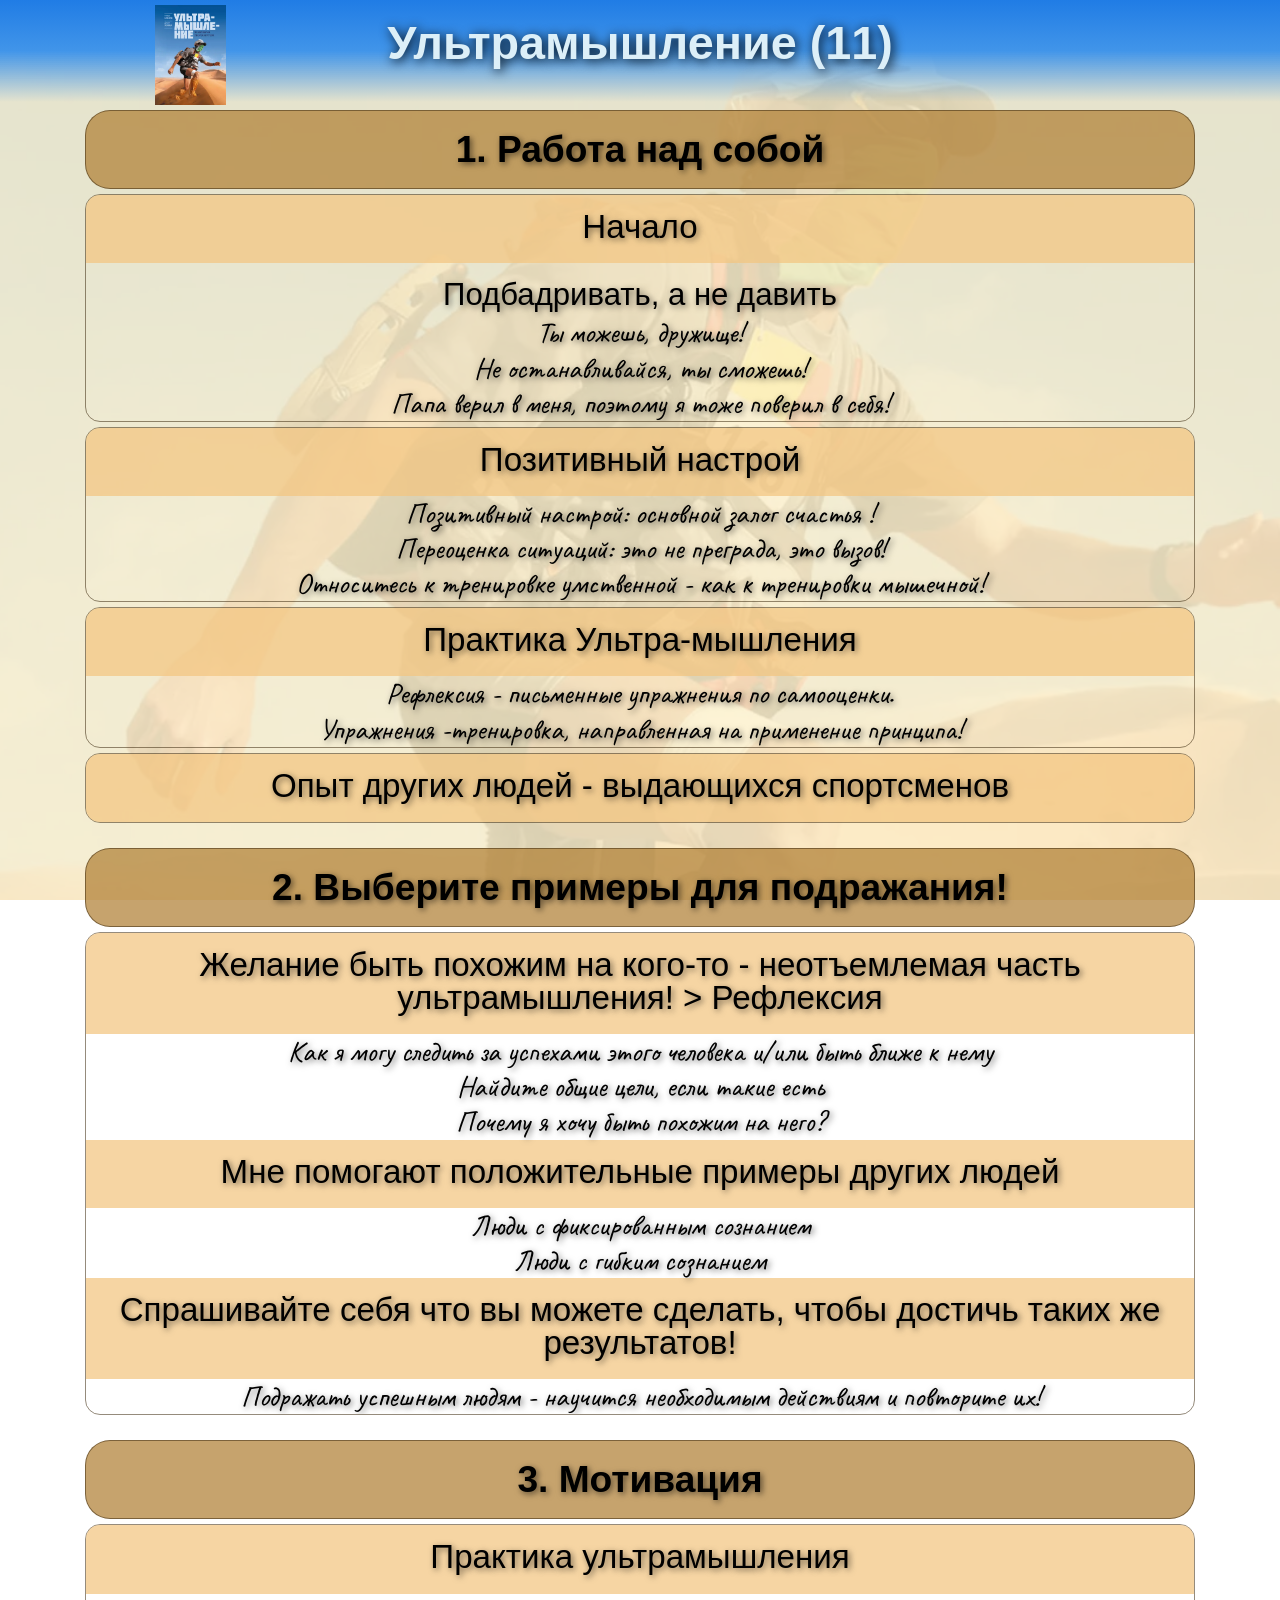
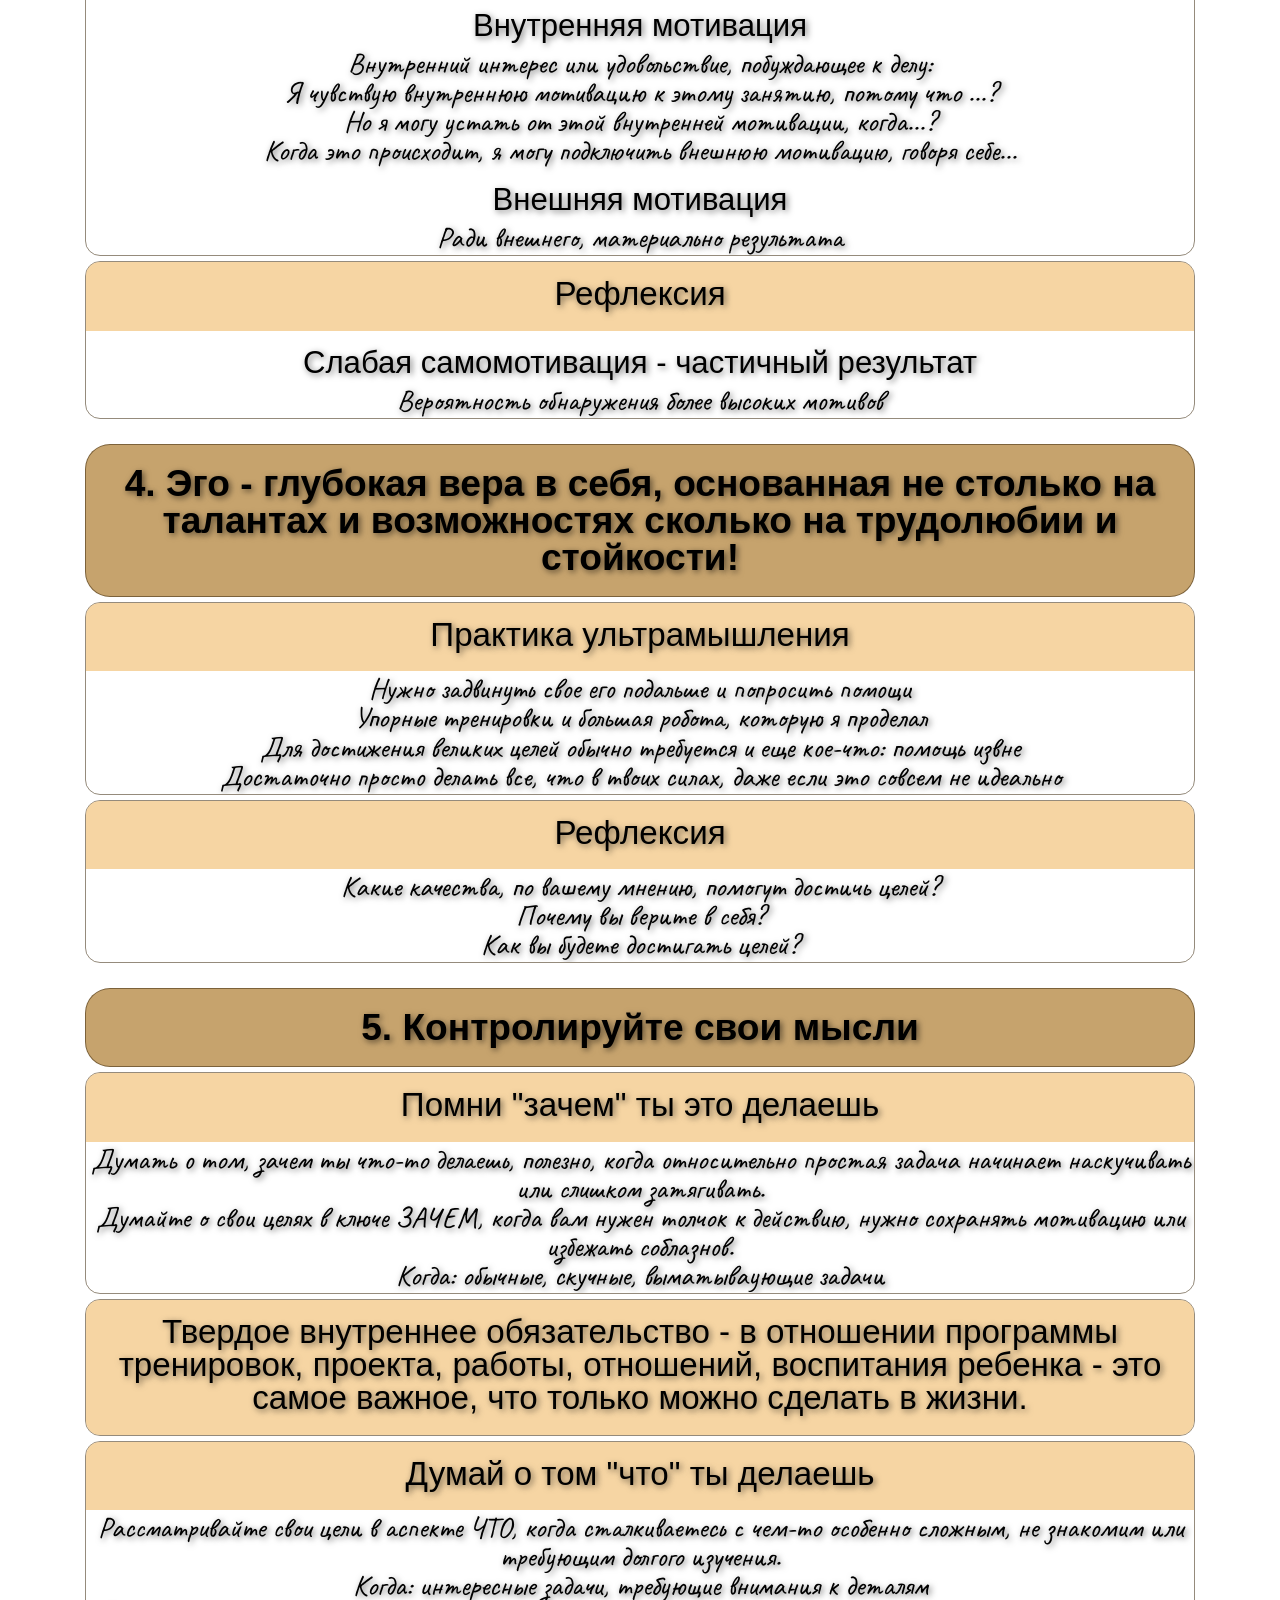
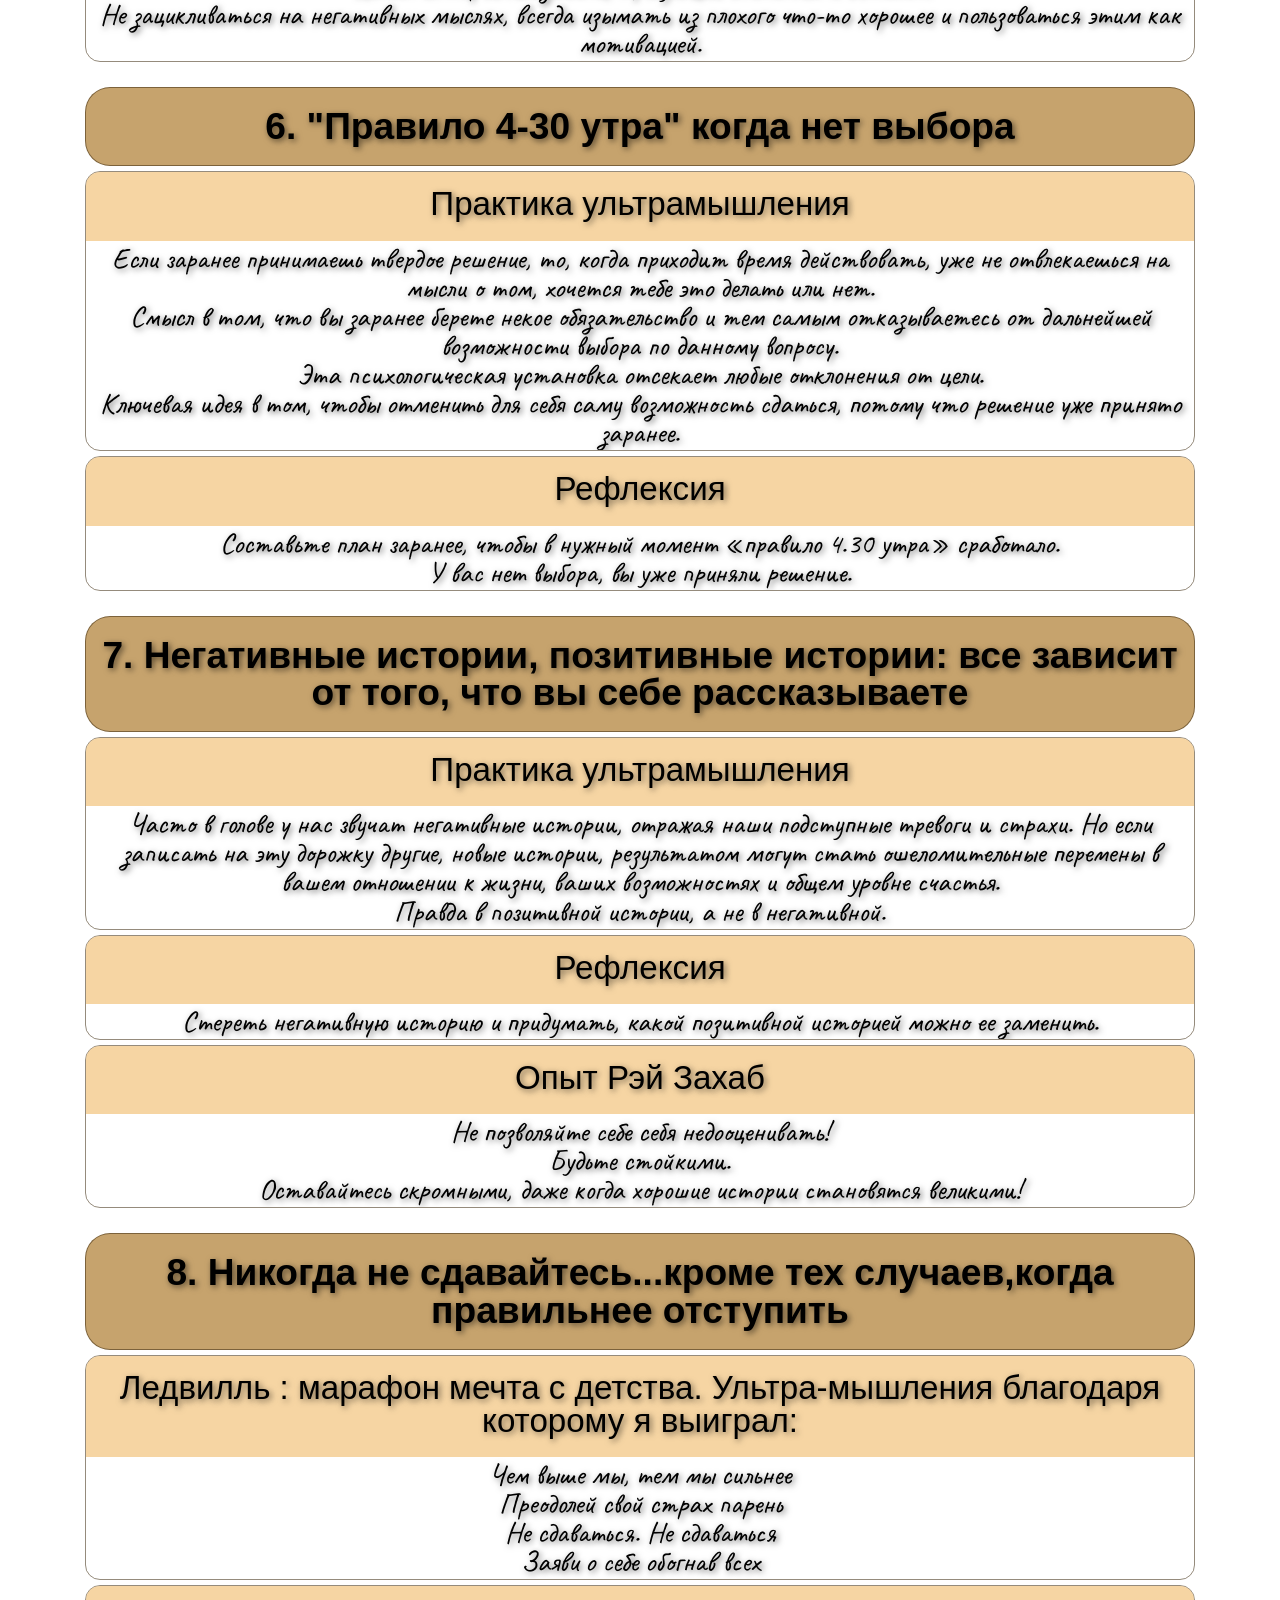
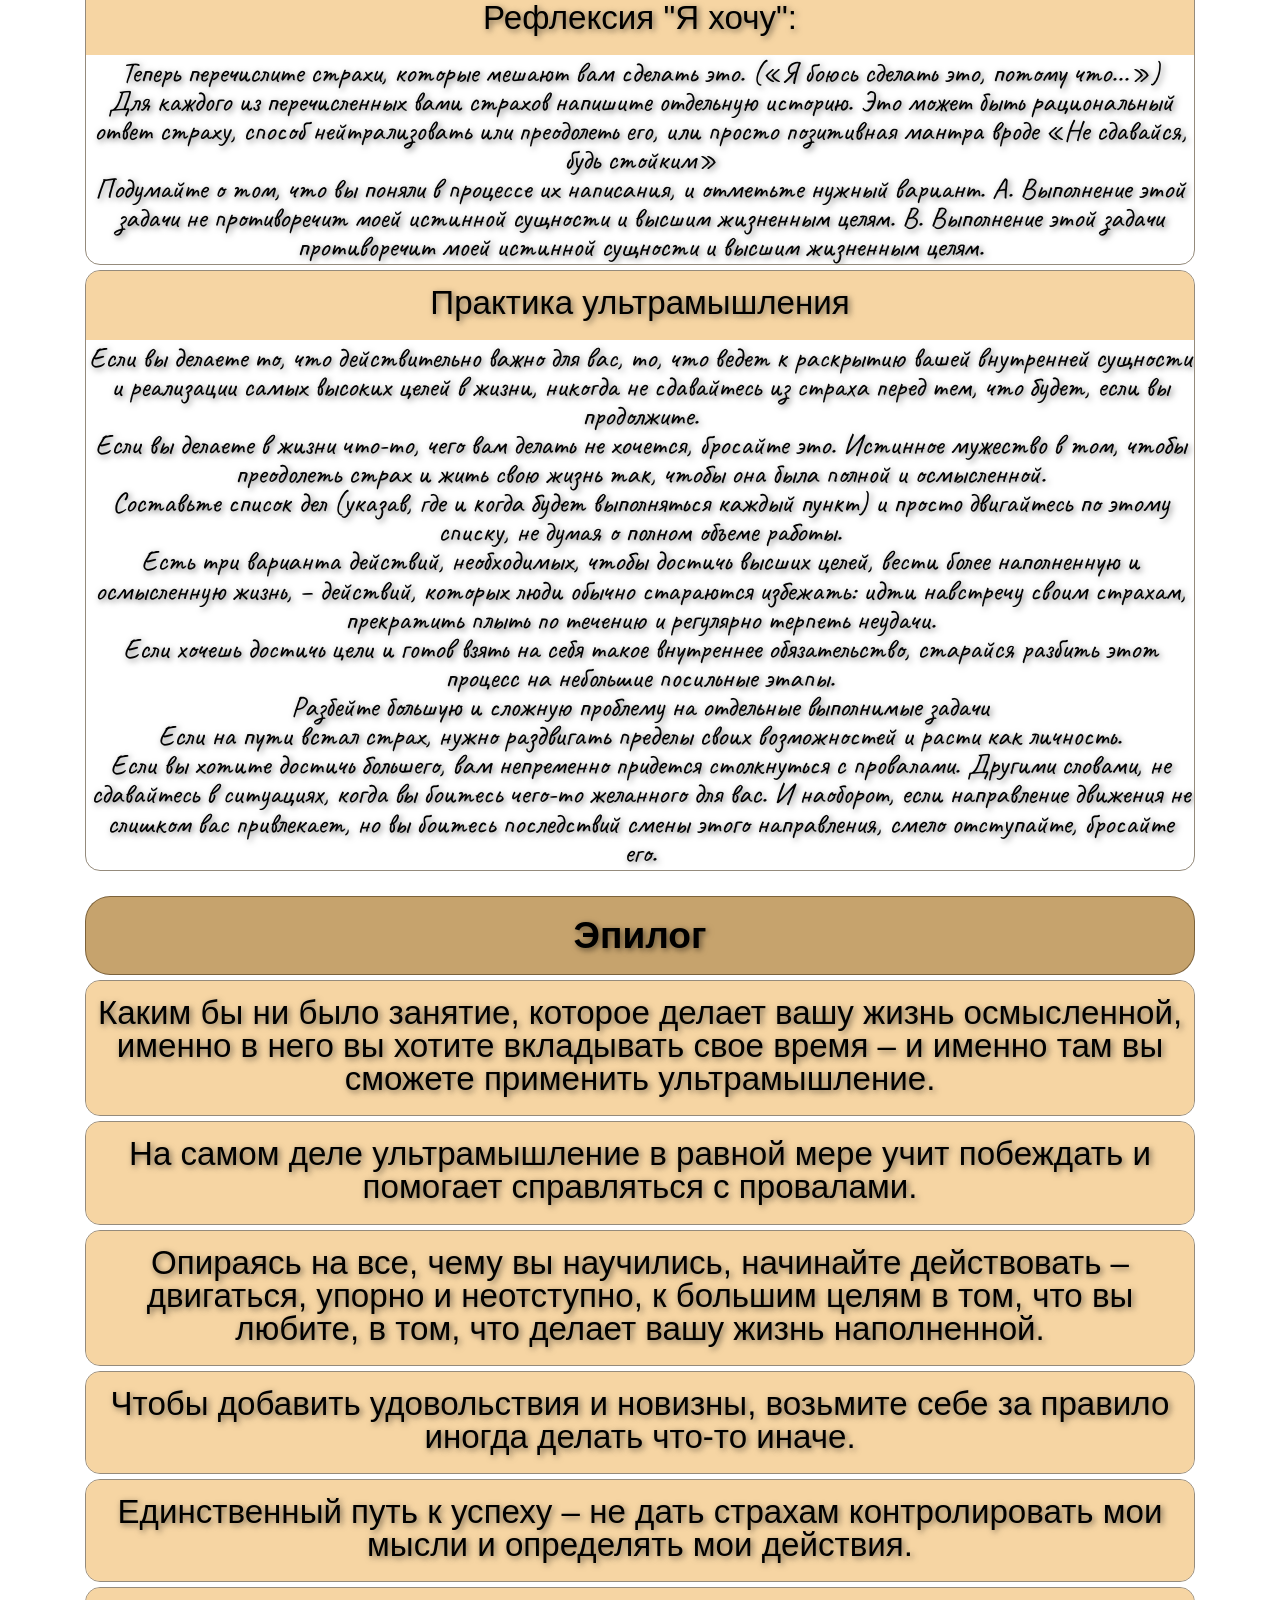
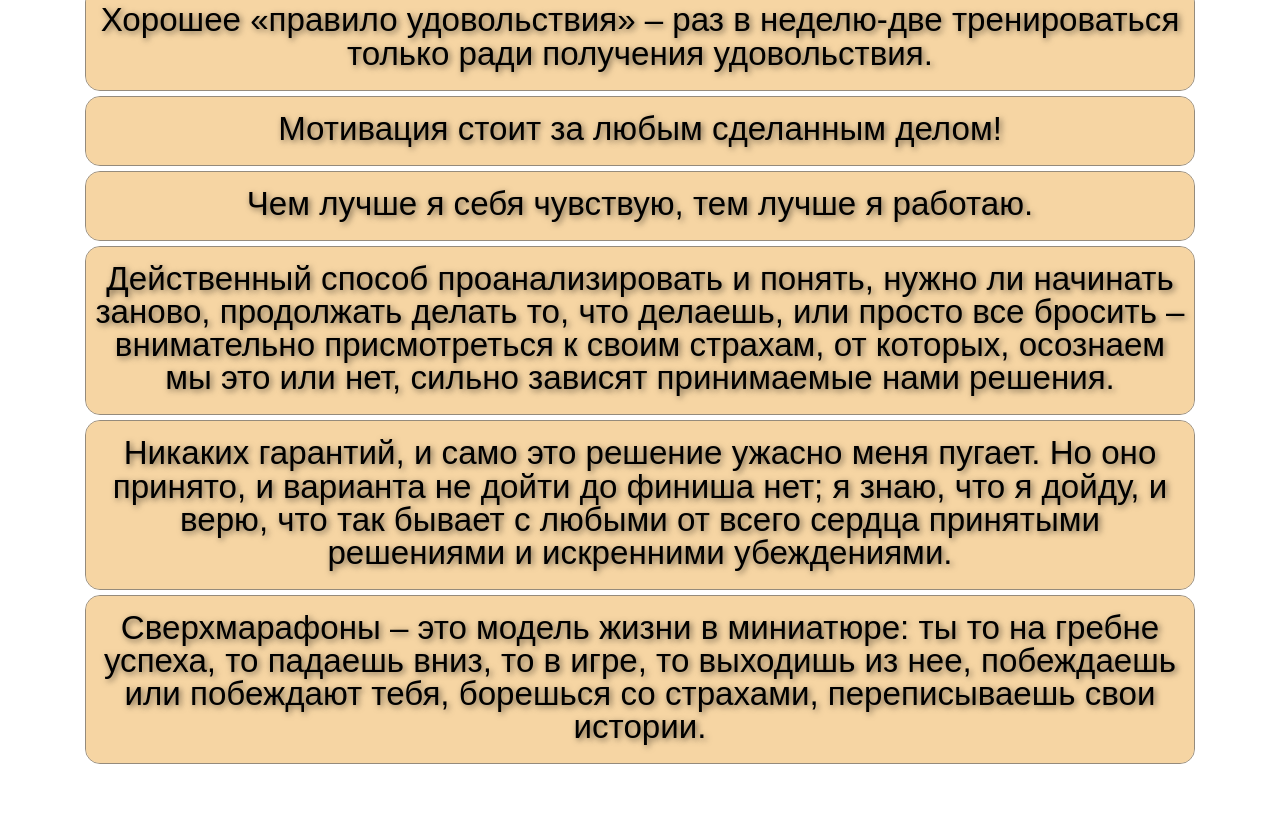
==== commit c420bd20: "Update index.html" ====
--- a/index.html
+++ b/index.html
@@ -12,7 +12,7 @@
 		<div class="book-wraper"> 			<picture><source srcset="./img/book.webp" type="image/webp"><img src="./img/book.png" alt=""></picture> 		</div>-		<h1 class="header-title__text">Ультрамышление</h1>+		<h1 class="header-title__text">Ультрамышление (11)</h1> 	</div> </header> 		<main class="main">@@ -20,7 +20,6 @@
 	<picture><source srcset="./img/man.webp" type="image/webp"><img class="image" src="./img/man.png" alt=""></picture> </div> <div class="content-color">- </div> <div class="container"> 	<div class="content">@@ -32,28 +31,28 @@
 						<div class="sub-mind"> 							<h3>Начало</h3> 							<div class="sub-sub-mind">-								<h4>Подбадривать , а не давить</h4>+								<h4>Подбадривать, а не давить</h4> 								<div class="sub-mind__text"> 									<p>Ты можешь, дружище!</p> 								</div> 								<div class="sub-mind__text"> 									<p>Не останавливайся, ты сможешь!</p> 								</div>-							</div>-							<div class="sub-sub-mind">-								<h4>Папа верил в меня, поэтому я тоже поверил в себя!</h4>+								<div class="sub-mind__text">+									<p>Папа верил в меня, поэтому я тоже поверил в себя!</p>+								</div> 							</div> 						</div> 						<div class="sub-mind"> 							<h3>Позитивный настрой</h3> 							<div class="sub-mind__text">-								<p>Позитивный настрой : основной залог счастья !</p>-							</div>-							<div class="sub-mind__text">-								<p>Переоценка ситуаций : это не преграда, это вызов!</p>-							</div>-							<div class="sub-mind__text">-								<p>Относитесь к тренировке умственной -как к тренировки мышечной !</p>+								<p>Позитивный настрой: основной залог счастья !</p>+							</div>+							<div class="sub-mind__text">+								<p>Переоценка ситуаций: это не преграда, это вызов!</p>+							</div>+							<div class="sub-mind__text">+								<p>Относитесь к тренировке умственной - как к тренировки мышечной!</p> 							</div> 						</div> 						<div class="sub-mind">@@ -71,40 +70,48 @@
 					</div> 				</div> 				<div class="section second">-					<h2>2. Пример для подражания</h2>-					<div class="main-mind">-						<div class="sub-mind">-							<h3>Желание быть похожим на кого-то - неотъемлемая часть ультрамышления.</h3>-							<div class="sub-sub-mind">-								<h4>Практика ультрамышления</h4>-								<div class="sub-mind__text">-									<p>Люди с фиксированным сознанием > склонны постоянно себя оценивать, сравнивать с другими и рассматривать любые испытания как проверку своих врожденных - и неизменных - талантов, интеллекта, способностей, скорости, силы, умения и т.д. Они не учатся у людей, которыми восхищаются, но завидуют им, возмущаются, злятся и расстраиваются.</p>-								</div>-								<div class="sub-mind__text">-									<p>Люди с гибким сознанием > считают, что все эти качества можно развить. Наблюдая за их успехами, я могу научится необходимым действиям и повторить их.</p>-								</div>-							</div>-							<div class="sub-sub-mind">-								<h4>Рефлексия</h4>-								<div class="sub-mind__text">-									<p>На кого вы хотите быть похожими?	Напишите имена трёх человек, которыми вы восхищаетесь и задайте себе вопросы:</p>+					<h2>2. Выберите примеры для подражания!</h2>+					<div class="main-mind">+						<div class="sub-mind">+							<h3>Желание быть похожим на кого-то - неотъемлемая часть ультрамышления! > Рефлексия</h3>+							<div class="sub-sub-mind">+								<div class="sub-mind__text">+									<p>Как я могу следить за успехами этого человека и/или быть ближе к нему</p>+								</div>+								<div class="sub-mind__text">+									<p>Найдите общие цели, если такие есть</p>+								</div>+								<div class="sub-mind__text"> 									<p>Почему я хочу быть похожим на него?</p>-									<p>Общие цели, если такие есть.</p>-									<p>Как я могу следить за успехами этого человека и/или быть ближе к нему?</p>+								</div>+							</div>+							<h3>Мне помогают положительные примеры других людей</h3>+							<div class="sub-sub-mind">+								<div class="sub-mind__text">+									<p>Люди с фиксированным сознанием</p>+								</div>+								<div class="sub-mind__text">+									<p>Люди с гибким сознанием</p>+								</div>+							</div>+							<h3>Спрашивайте себя что вы можете сделать, чтобы достичь таких же результатов!</h3>+							<div class="sub-sub-mind">+								<div class="sub-mind__text">+									<p>Подражать успешным людям - научится необходимым действиям и повторите их!</p> 								</div> 							</div> 						</div> 					</div> 				</div> 				<div class="section third">-					<h2>3. Найти свою морковку (цель)</h2>+					<h2>3. Мотивация</h2> 					<div class="main-mind"> 						<div class="sub-mind"> 							<h3>Практика ультрамышления</h3> 							<div class="sub-sub-mind"> 								<h4>Внутренняя мотивация</h4> 								<div class="sub-mind__text">-									<p>Назовите три важных, сложных и интересных занятия в Вашей жизни и ответьте на эти вопросы по каждому из трёх занятий:</p>+									<p>Внутренний интерес или удовольствие, побуждающее к делу:</p> 									<p>Я чувствую внутреннюю мотивацию к этому занятию, потому что ...?</p> 									<p>Но я могу устать от этой внутренней мотивации, когда...?</p> 									<p>Когда это происходит, я могу подключить внешнюю мотивацию, говоря себе...</p>@@ -113,8 +120,7 @@
 							<div class="sub-sub-mind"> 								<h4>Внешняя мотивация</h4> 								<div class="sub-mind__text">-									<p>Практичная</p>-									<p>Конструктивная</p>+									<p>Ради внешнего, материально результата</p> 								</div> 							</div> 						</div>@@ -123,10 +129,204 @@
 							<div class="sub-sub-mind"> 								<h4>Слабая самомотивация - частичный результат</h4> 								<div class="sub-mind__text">-									<p>Когда это происходит, я могу подключить внешнюю мотивацию, говоря себе...</p> 									<p>Вероятность обнаружения более высоких мотивов</p> 								</div> 							</div>+						</div>+					</div>+				</div>+				<div class="section forth">+					<h2>4. Эго - глубокая вера в себя, основанная не столько на талантах и возможностях сколько на трудолюбии и стойкости!</h2>+					<div class="main-mind">+						<div class="sub-mind">+							<h3>Практика ультрамышления</h3>+							<div class="sub-sub-mind">+								<div class="sub-mind__text">+									<p>Нужно задвинуть свое его подальше и попросить помощи</p>+									<p>Упорные тренировки и большая робота, которую я проделал</p>+									<p>Для достижения великих целей обычно требуется и еще кое-что: помощь извне</p>+									<p>Достаточно просто делать все, что в твоих силах, даже если это совсем не идеально</p>+								</div>+							</div>+						</div>+						<div class="sub-mind">+							<h3>Рефлексия</h3>+							<div class="sub-sub-mind">+								<div class="sub-mind__text">+									<p>Какие качества, по вашему мнению, помогут достичь целей?</p>+									<p>Почему вы верите в себя?</p>+									<p>Как вы будете достигать целей?</p>+								</div>+							</div>+						</div>+					</div>+				</div>+				<div class="section fifth">+					<h2>5. Контролируйте свои мысли</h2>+					<div class="main-mind">+						<div class="sub-mind">+							<h3>Помни "зачем" ты это делаешь</h3>+							<div class="sub-sub-mind">+								<div class="sub-mind__text">+									<p>Думать о том, зачем ты что-то делаешь, полезно, когда относительно простая задача начинает наскучивать или слишком+										затягивать.</p>+										<p>Думайте о свои целях в ключе ЗАЧЕМ, когда вам нужен толчок к действию, нужно сохранять мотивацию или избежать соблазнов.</p>+										<p>Когда: обычные, скучные, выматываующие задачи</p>+									</div>+								</div>+							</div>+							<div class="sub-mind">+								<h3>Твердое внутреннее обязательство - в отношении программы тренировок, проекта, работы, отношений, воспитания ребенка - это самое важное, что только можно сделать в жизни.</h3>+						</div>+						<div class="sub-mind">+							<h3>Думай о том "что" ты делаешь</h3>+							<div class="sub-sub-mind">+								<div class="sub-mind__text">+									<p>Рассматривайте свои цели в аспекте ЧТО, когда сталкиваетесь с чем-то особенно сложным, не знакомим или требующим долгого+									изучения.</p>+									<p>Когда: интересные задачи, требующие внимания к деталям</p>+									<p>Не зацикливаться на негативных мыслях, всегда изымать из плохого что-то хорошее и пользоваться этим как мотивацией.</p>+								</div>+							</div>+						</div>+					</div>+				</div>+				<div class="section sixt">+					<h2>6. "Правило 4-30 утра" когда нет выбора</h2>+					<div class="main-mind">+						<div class="sub-mind">+							<h3>Практика ультрамышления</h3>+							<div class="sub-sub-mind">+								<div class="sub-mind__text">+									<p>Если заранее принимаешь твердое решение, то, когда приходит время действовать, уже не отвлекаешься на мысли о том, хочется тебе это делать или нет.</p>+									<p>Смысл в том, что вы заранее берете некое обязательство и тем самым отказываетесь от дальнейшей возможности выбора по	данному вопросу.</p>+									<p>Эта психологическая установка отсекает любые отклонения от цели.</p>+									<p>Ключевая идея в том, чтобы отменить для себя саму возможность сдаться, потому что решение уже принято заранее.</p>+								</div>+							</div>+						</div>+						<div class="sub-mind">+							<h3>Рефлексия</h3>+							<div class="sub-sub-mind">+								<div class="sub-mind__text">+									<p>Составьте план заранее, чтобы в нужный момент «правило 4.30 утра» сработало.</p>+									<p>У вас нет выбора, вы уже приняли решение.</p>+								</div>+							</div>+						</div>+					</div>+				</div>+				<div class="section seventh">+					<h2>7. Негативные истории, позитивные истории: все зависит от того, что вы себе рассказываете</h2>+					<div class="main-mind">+						<div class="sub-mind">+							<h3>Практика ультрамышления</h3>+							<div class="sub-sub-mind">+								<div class="sub-mind__text">+									<p>Часто в голове у нас звучат негативные истории, отражая наши подступные тревоги и страхи. Но если записать на эту	дорожку другие, новые истории, результатом могут стать ошеломительные перемены в вашем отношении к жизни, ваших возможностях и общем уровне счастья.</p>+									<p>Правда в позитивной истории, а не в негативной.</p>+								</div>+							</div>+						</div>+						<div class="sub-mind">+							<h3>Рефлексия</h3>+							<div class="sub-sub-mind">+								<div class="sub-mind__text">+									<p>Стереть негативную историю и придумать, какой позитивной историей можно ее заменить.</p>+								</div>+							</div>+						</div>+						<div class="sub-mind">+							<h3>Опыт Рэй Захаб</h3>+							<div class="sub-sub-mind">+								<div class="sub-mind__text">+									<p>Не позволяйте себе себя недооценивать!</p>+									<p>Будьте стойкими.</p>+									<p>Оставайтесь скромными, даже когда хорошие истории становятся великими!</p>+								</div>+							</div>+						</div>+					</div>+				</div>+				<div class="section eight">+					<h2>8. Никогда не сдавайтесь...кроме тех случаев,когда правильнее	отступить</h2>+					<div class="main-mind">+						<div class="sub-mind">+							<h3>Ледвилль : марафон мечта с детства. Ультра-мышления благодаря которому я выиграл:</h3>+							<div class="sub-sub-mind">+								<div class="sub-mind__text">+									<p>Чем выше мы, тем мы сильнее</p>+									<p>Преодолей свой страх парень</p>+									<p>Не сдаваться. Не сдаваться</p>+									<p>Заяви о себе обогнав всех</p>+								</div>+							</div>+						</div>+						<div class="sub-mind">+							<h3>Рефлексия "Я хочу":</h3>+							<div class="sub-sub-mind">+								<div class="sub-mind__text">+									<p>Теперь перечислите страхи, которые мешают вам сделать это. («Я боюсь сделать это, потому что...»)</p>+									<p>Для каждого из перечисленных вами страхов напишите отдельную историю. Это может быть рациональный ответ страху, способ нейтрализовать или преодолеть его, или просто позитивная мантра вроде «Не сдавайся, будь стойким»</p>+									<p>Подумайте о том, что вы поняли в процессе их написания, и отметьте нужный вариант.+									А. Выполнение этой задачи не противоречит моей истинной сущности и высшим жизненным целям.+									В. Выполнение этой задачи противоречит моей истинной сущности и высшим жизненным целям.</p>+								</div>+							</div>+						</div>+						<div class="sub-mind">+							<h3>Практика ультрамышления</h3>+							<div class="sub-sub-mind">+								<div class="sub-mind__text">+									<p>Если вы делаете то, что действительно важно для вас, то, что ведет к раскрытию вашей внутренней сущности и реализации самых высоких целей в жизни, никогда не сдавайтесь из страха перед тем, что будет, если вы продолжите.</p>+									<p>Если вы делаете в жизни что-то, чего вам делать не хочется, бросайте это. Истинное мужество в том, чтобы преодолеть страх и жить свою жизнь так, чтобы она была полной и осмысленной.</p>+									<p>Составьте список дел (указав, где и когда будет выполняться каждый пункт) и просто двигайтесь по этому списку, не думая	о полном объеме работы.</p>+									<p>Есть три варианта действий, необходимых, чтобы достичь высших целей, вести более наполненную и осмысленную жизнь, – действий, которых люди обычно стараются избежать: идти навстречу своим страхам, прекратить плыть по течению и регулярно+									терпеть неудачи.</p>+									<p>Если хочешь достичь цели и готов взять на себя такое внутреннее обязательство, старайся разбить этот процесс на небольшие посильные этапы.</p>+									<p>Разбейте большую и сложную проблему на отдельные выполнимые задачи</p>+									<p>Если на пути встал страх, нужно раздвигать пределы своих возможностей и расти как личность.</p>+									<p>Если вы хотите достичь большего, вам непременно придется столкнуться с провалами. Другими словами, не сдавайтесь в ситуациях, когда вы боитесь чего-то желанного для вас. И наоборот, если направление движения не слишком вас привлекает, но вы боитесь последствий смены этого направления, смело отступайте, бросайте его.</p>+								</div>+							</div>+						</div>+					</div>+				</div>+				<div class="section epilog">+					<h2>Эпилог</h2>+					<div class="main-mind">+						<div class="sub-mind">+							<h3>Каким бы ни было занятие, которое делает вашу жизнь осмысленной, именно в него вы хотите вкладывать свое время – и именно там вы сможете применить ультрамышление.</h3>+						</div>+						<div class="sub-mind">+							<h3>На самом деле ультрамышление в равной мере учит побеждать и помогает справляться с провалами.</h3>+						</div>+						<div class="sub-mind">+							<h3>Опираясь на все, чему вы научились, начинайте действовать – двигаться, упорно и неотступно, к большим целям в том, что	вы любите, в том, что делает вашу жизнь наполненной.</h3>+						</div>+						<div class="sub-mind">+							<h3>Чтобы добавить удовольствия и новизны, возьмите себе за правило иногда делать что-то иначе.</h3>+						</div>+						<div class="sub-mind">+							<h3>Единственный путь к успеху – не дать страхам контролировать мои мысли и определять мои действия.</h3>+						</div>+						<div class="sub-mind">+							<h3>Хорошее «правило удовольствия» – раз в неделю-две тренироваться только ради получения удовольствия.</h3>+						</div>+						<div class="sub-mind">+							<h3>Мотивация стоит за любым сделанным делом!</h3>+						</div>+						<div class="sub-mind">+							<h3>Чем лучше я себя чувствую, тем лучше я работаю.</h3>+						</div>+						<div class="sub-mind">+							<h3>Действенный способ проанализировать и понять, нужно ли начинать заново, продолжать делать то, что делаешь, или просто все бросить – внимательно присмотреться к своим страхам, от которых, осознаем мы это или нет, сильно зависят принимаемые	нами решения.</h3>+						</div>+						<div class="sub-mind">+							<h3>Никаких гарантий, и само это решение ужасно меня пугает. Но оно принято, и варианта не дойти до финиша нет; я знаю, что я дойду, и верю, что так бывает с любыми от всего сердца принятыми решениями и искренними убеждениями.</h3>+						</div>+						<div class="sub-mind">+							<h3>Сверхмарафоны – это модель жизни в миниатюре: ты то на гребне успеха, то падаешь вниз, то в игре, то выходишь из нее, побеждаешь или побеждают тебя, борешься со страхами, переписываешь свои истории.</h3> 						</div> 					</div> 				</div>@@ -134,7 +334,7 @@
 		</div> 	</div> </div>-		</main>-		<script src="js/script.min.js"></script>-	</body>+</main>+<script src="js/script.min.js"></script>+</body> </html>
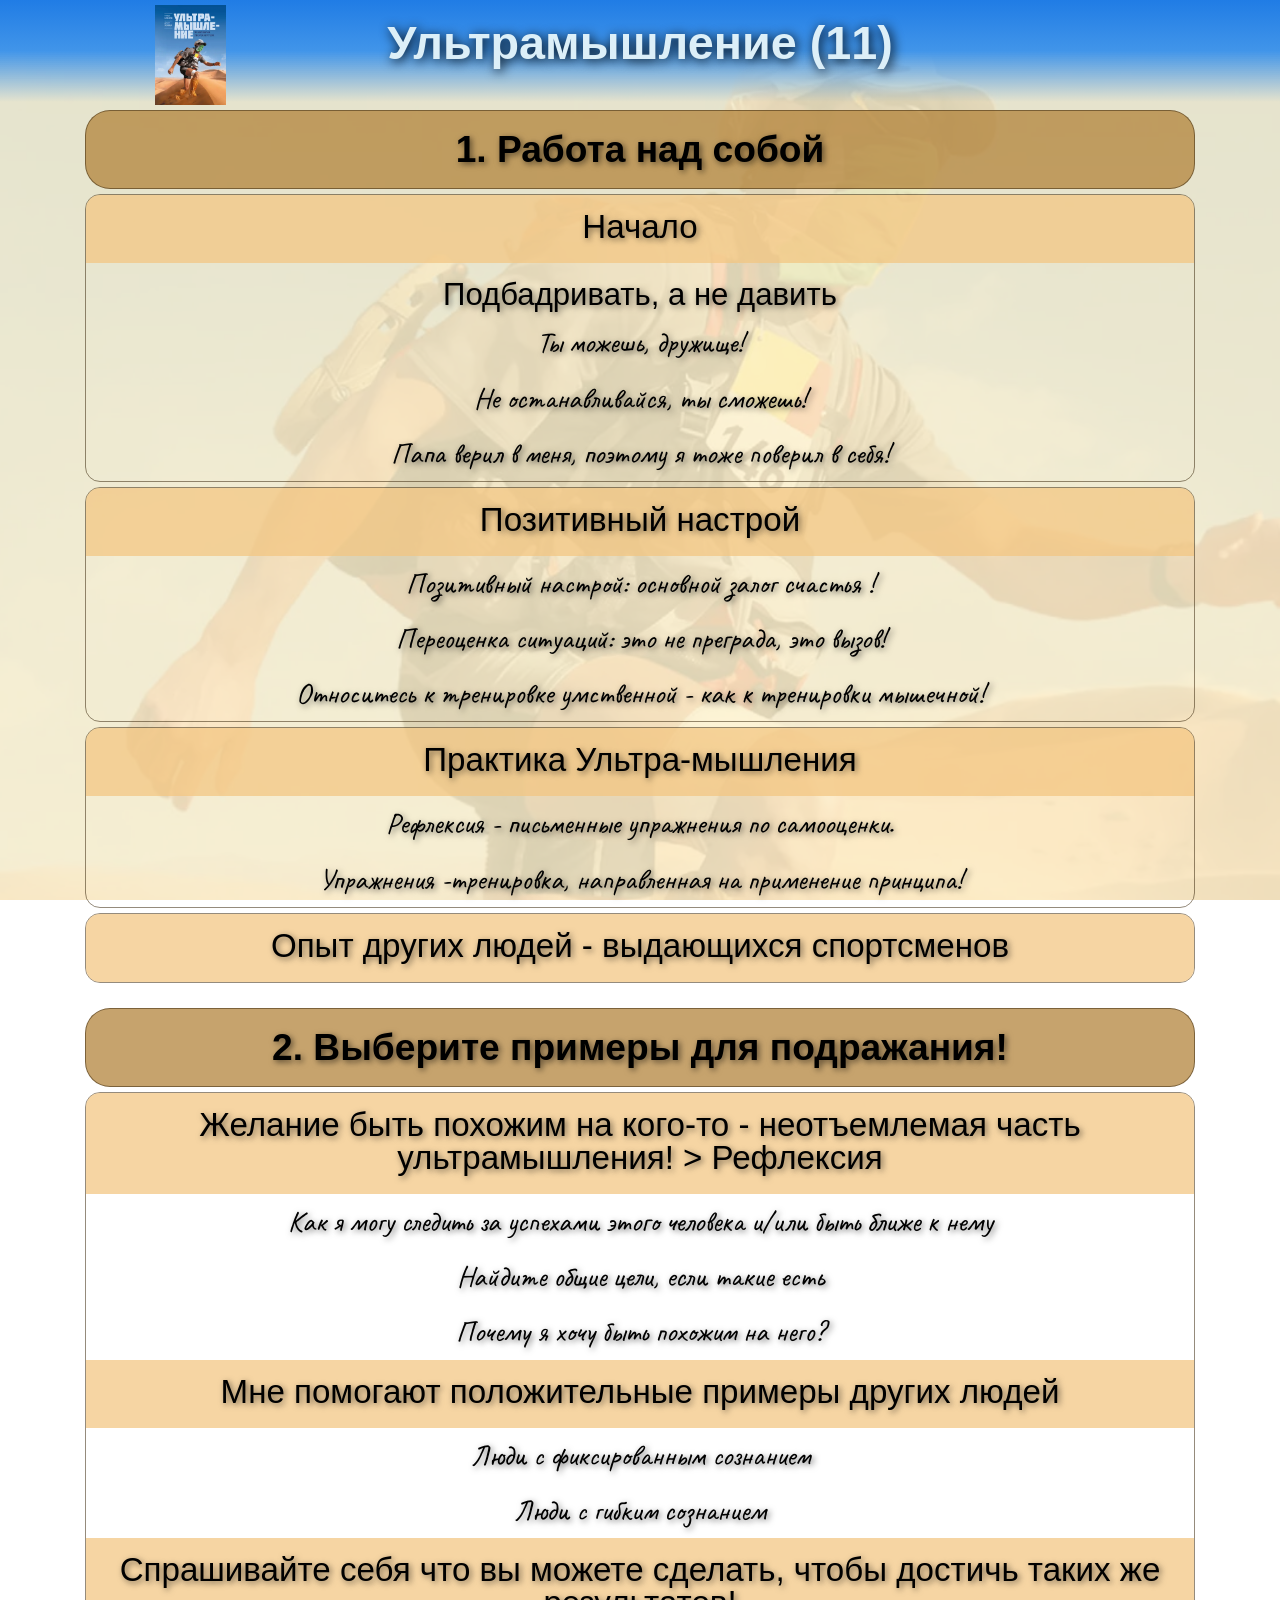
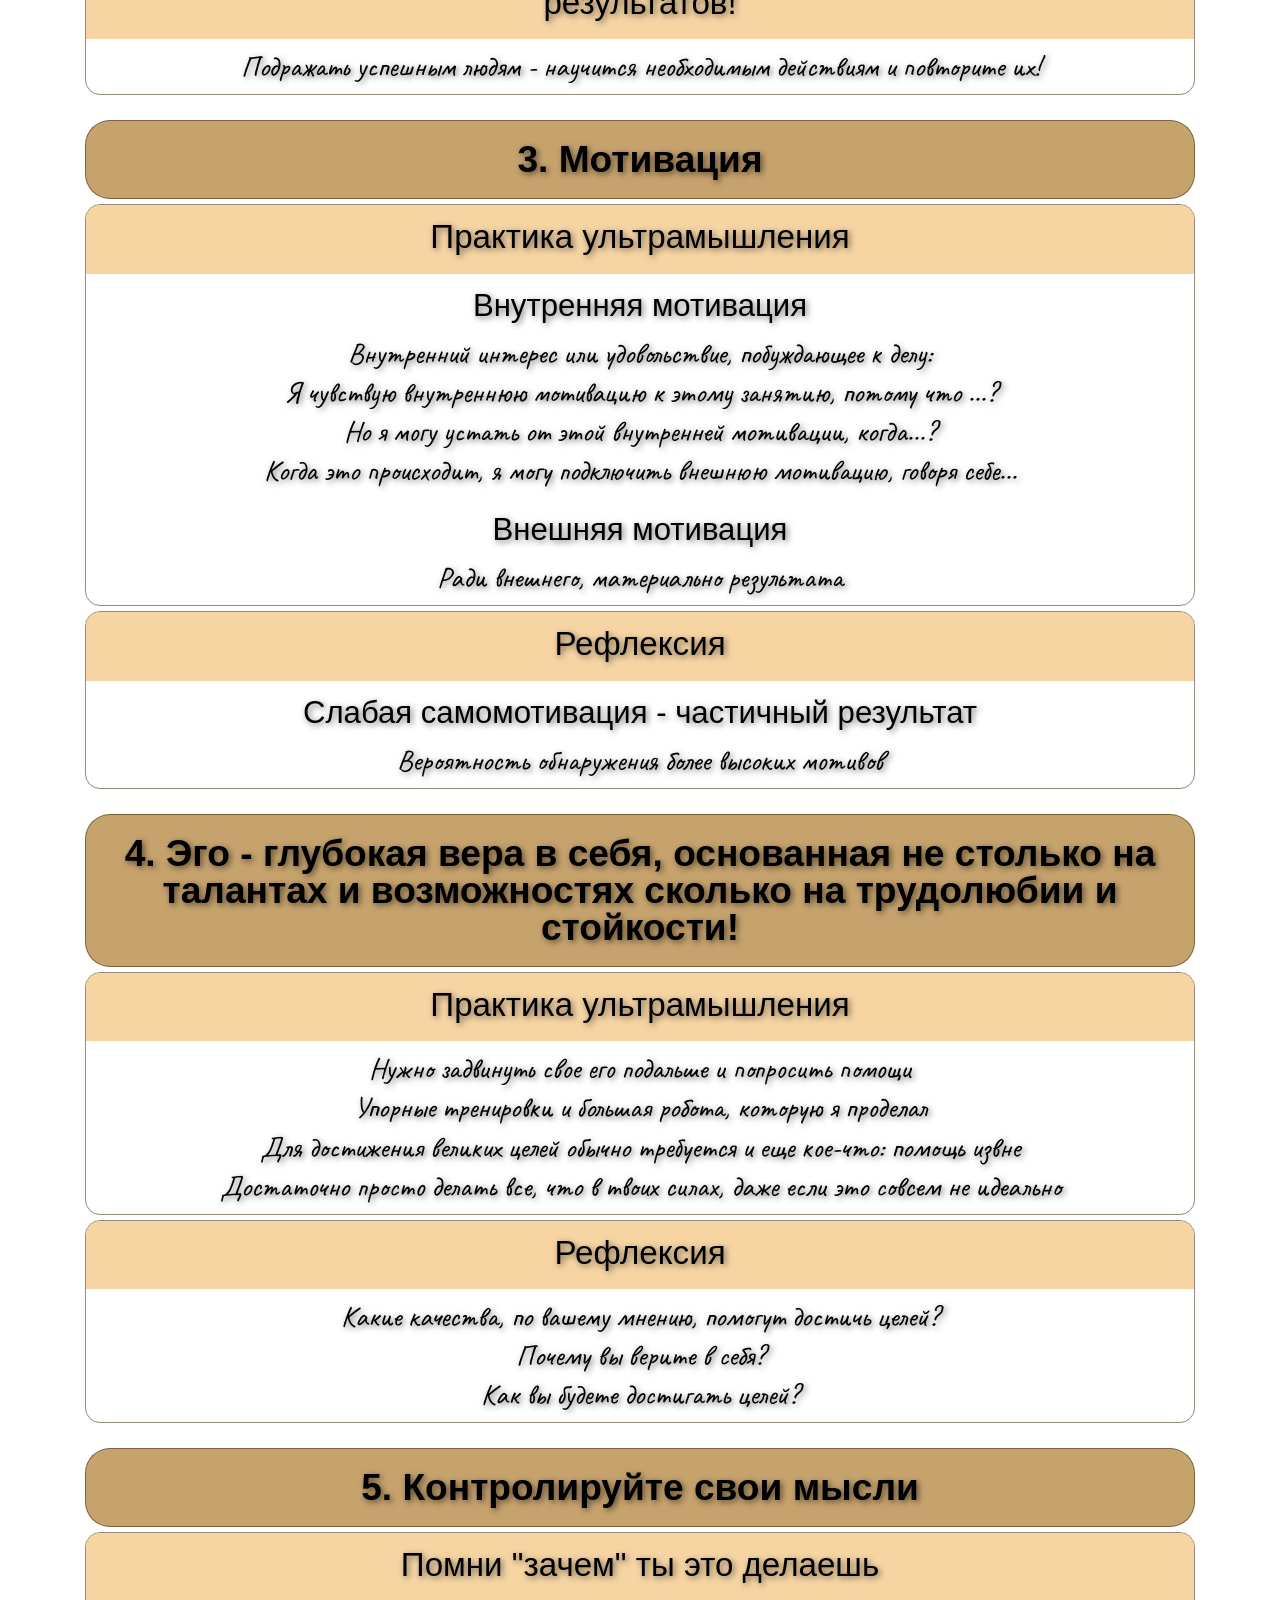
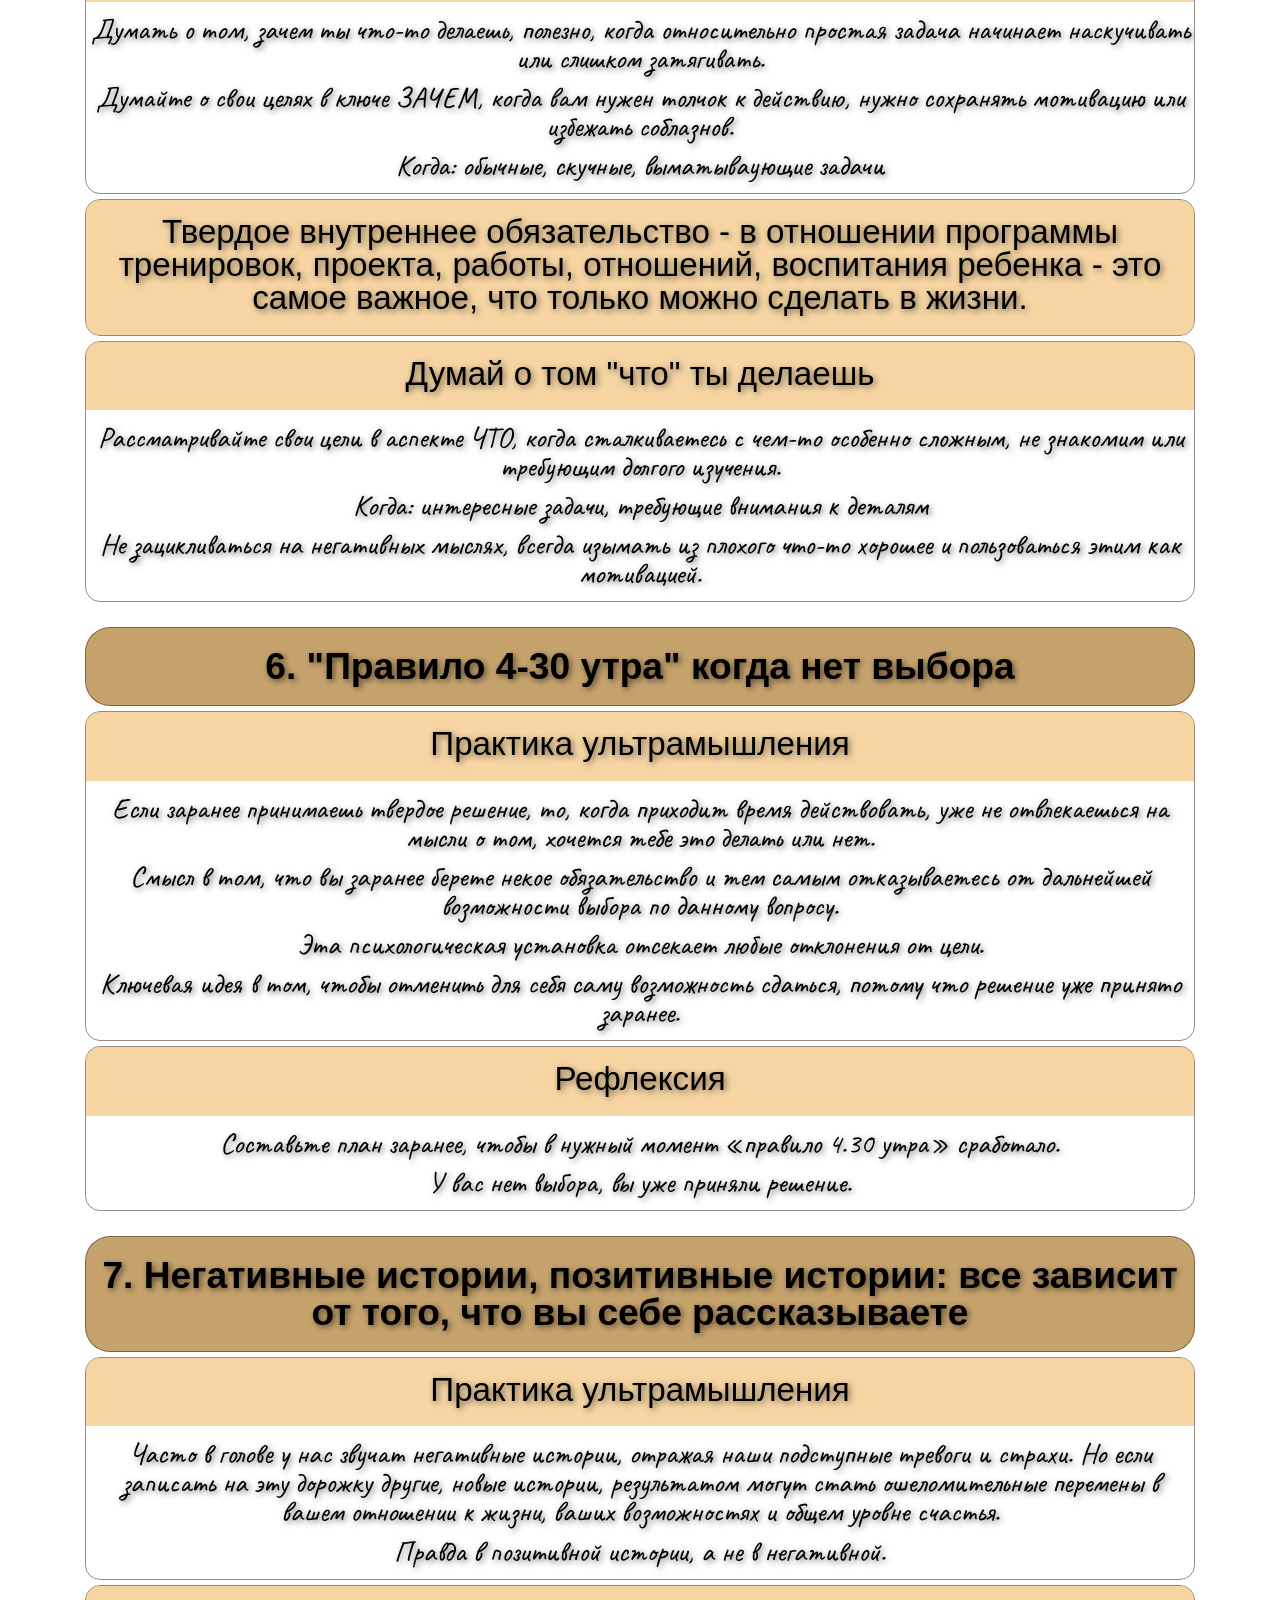
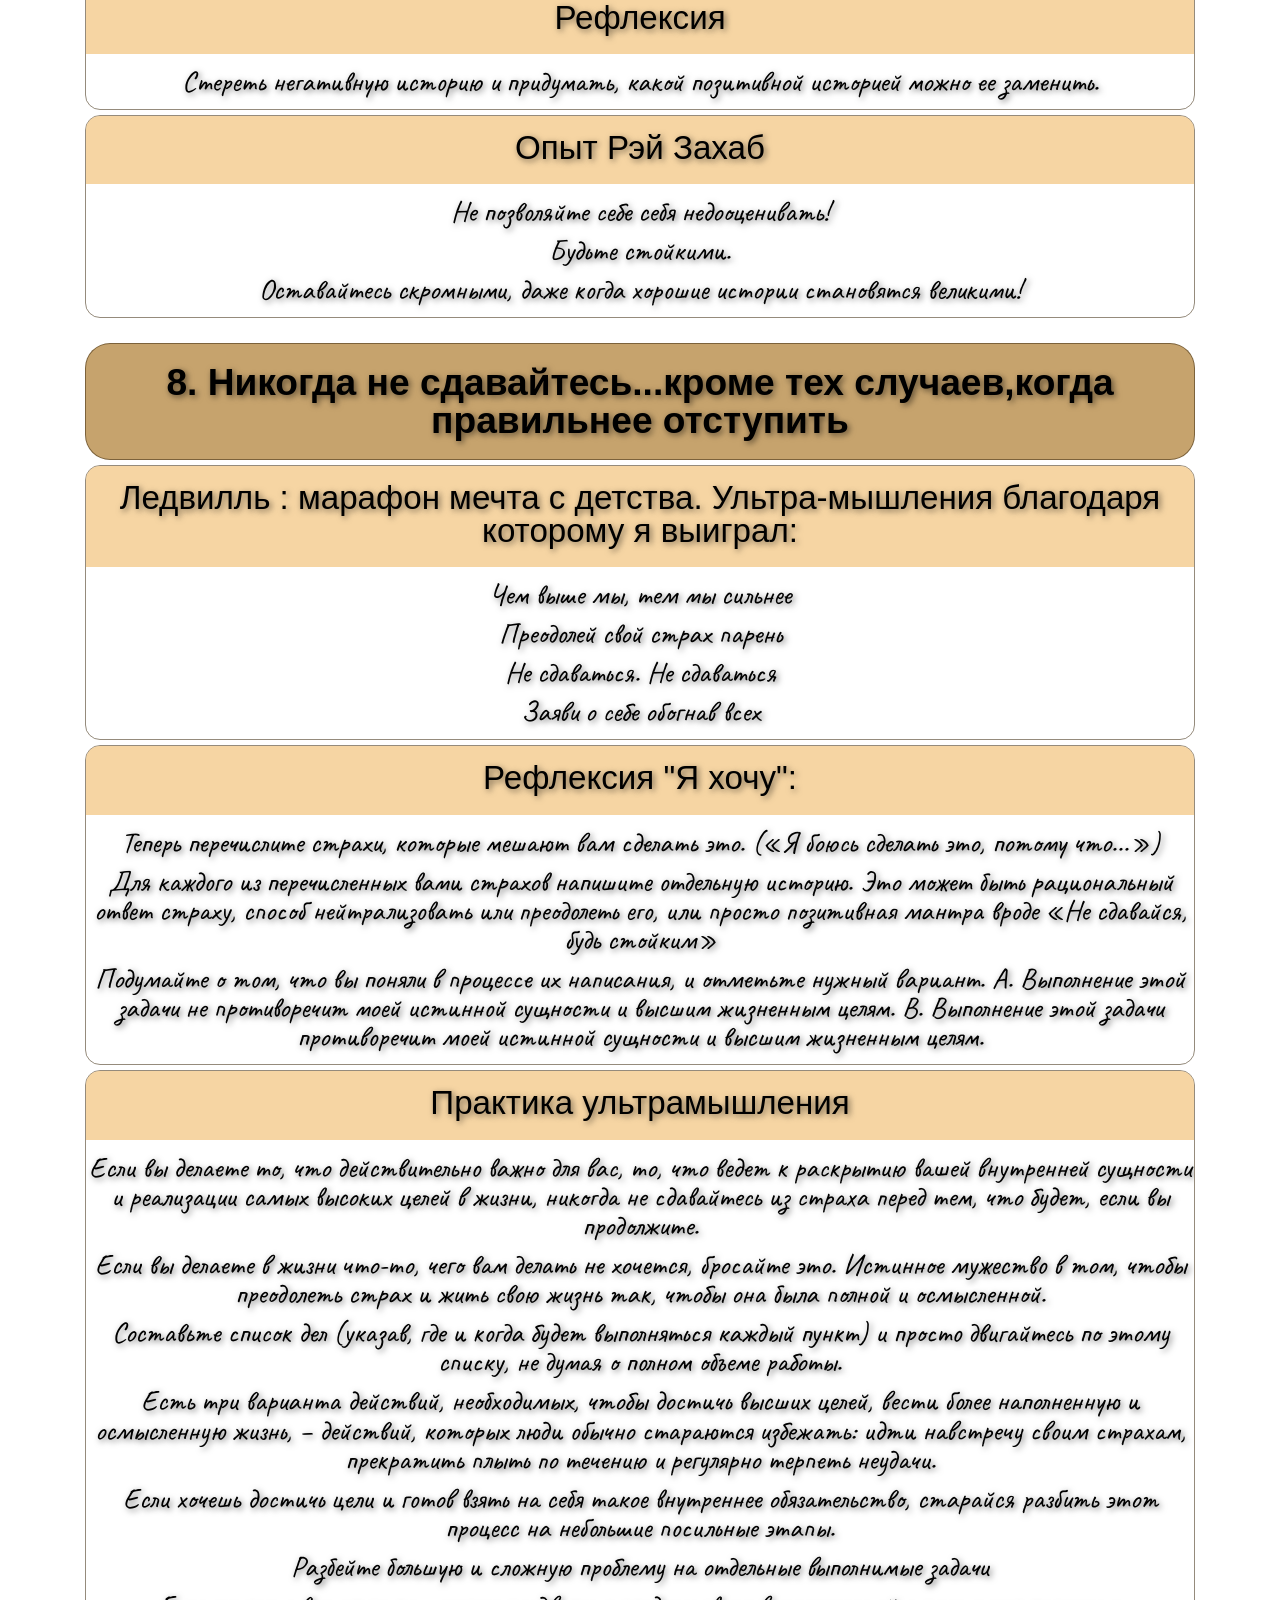
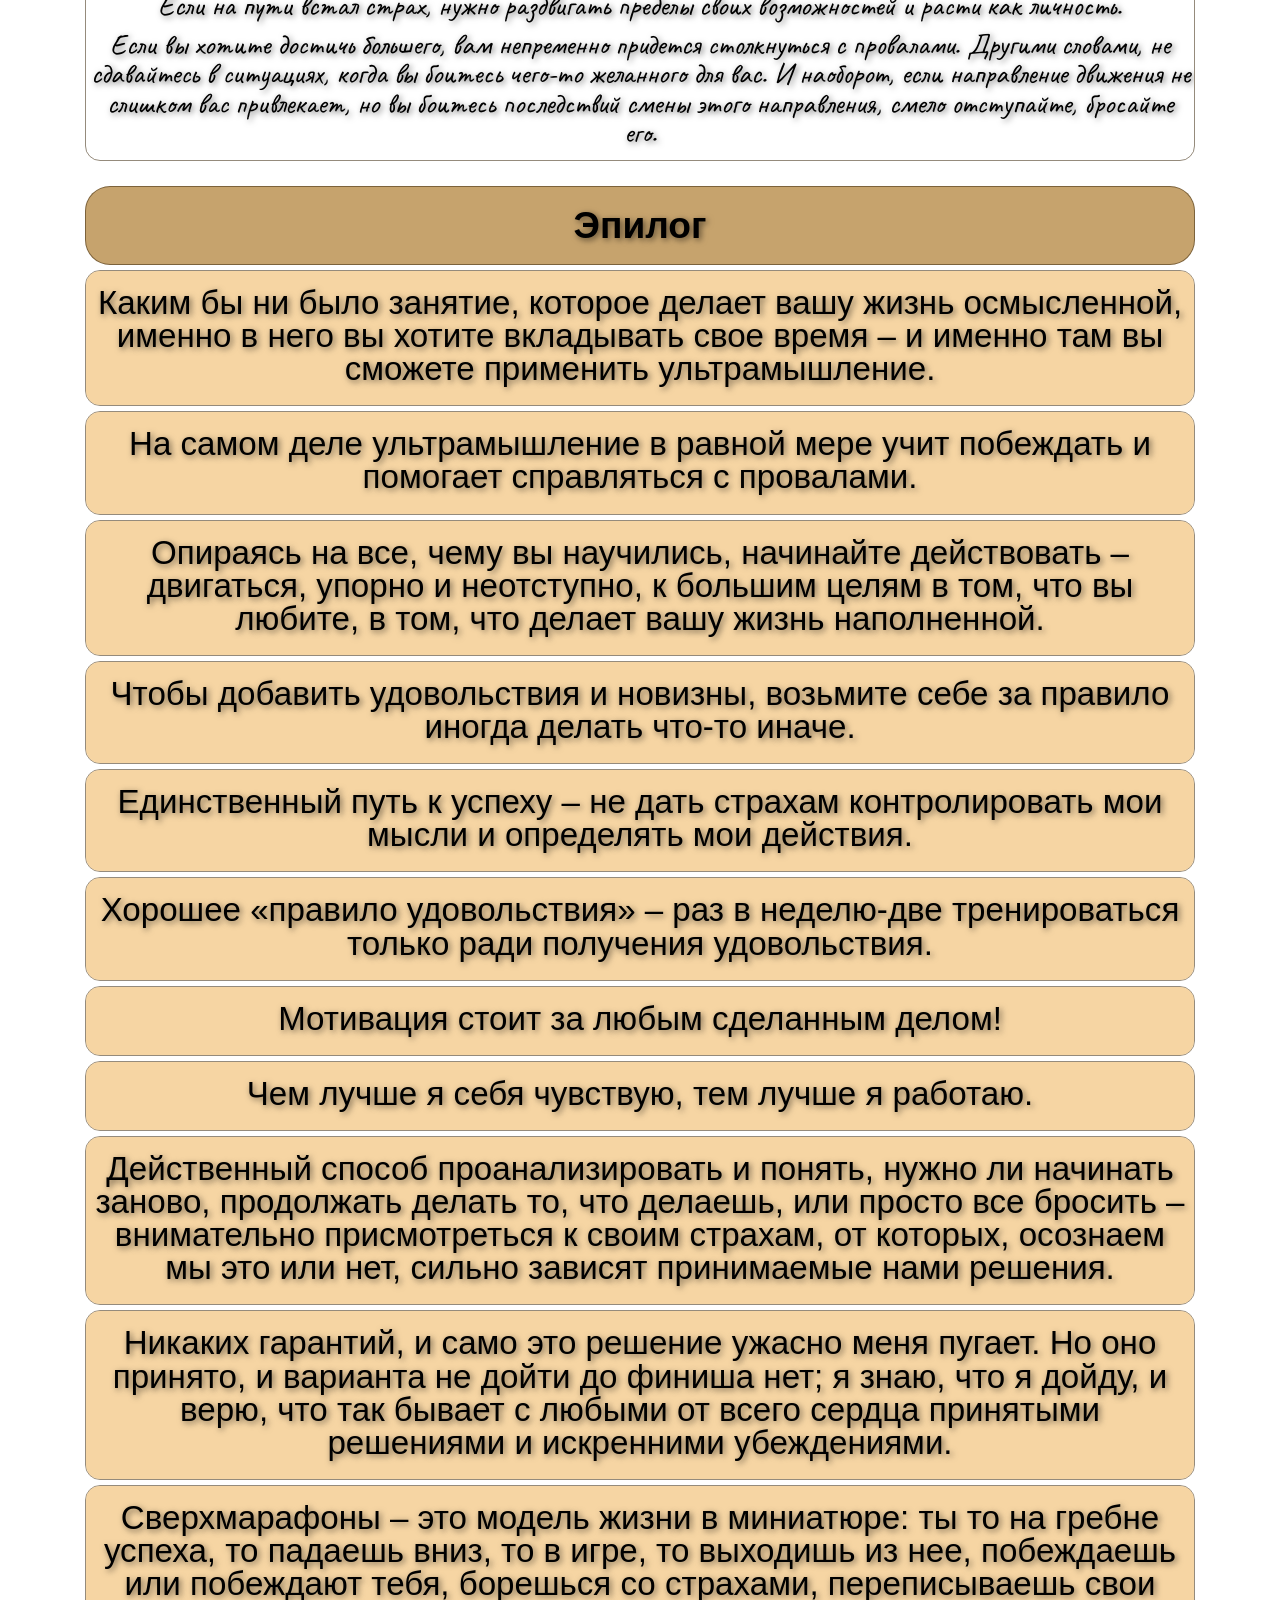
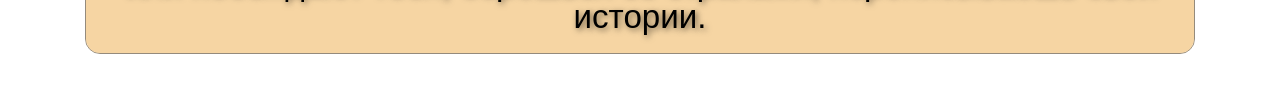
==== commit 5dfc6fe3: "marg" ====
--- a/index.html
+++ b/index.html
@@ -168,8 +168,7 @@
 							<h3>Помни "зачем" ты это делаешь</h3> 							<div class="sub-sub-mind"> 								<div class="sub-mind__text">-									<p>Думать о том, зачем ты что-то делаешь, полезно, когда относительно простая задача начинает наскучивать или слишком-										затягивать.</p>+									<p>Думать о том, зачем ты что-то делаешь, полезно, когда относительно простая задача начинает наскучивать или слишком затягивать.</p> 										<p>Думайте о свои целях в ключе ЗАЧЕМ, когда вам нужен толчок к действию, нужно сохранять мотивацию или избежать соблазнов.</p> 										<p>Когда: обычные, скучные, выматываующие задачи</p> 									</div>
--- a/css/style.min.css
+++ b/css/style.min.css
@@ -1 +1 @@
-@import url(https://fonts.googleapis.com/css2?family=Caveat&family=Ubuntu+Condensed&display=swap);*{padding:0;margin:0;border:0}*,:after,:before{-webkit-box-sizing:border-box;box-sizing:border-box}:active,:focus{outline:0}a:active,a:focus{outline:0}aside,footer,header,nav{display:block}body,html{height:100%;width:100%;font-size:100%;line-height:1;font-size:14px;-ms-text-size-adjust:100%;-moz-text-size-adjust:100%;-webkit-text-size-adjust:100%}button,input,textarea{font-family:inherit}input::-ms-clear{display:none}button{cursor:pointer}button::-moz-focus-inner{padding:0;border:0}a,a:visited{text-decoration:none}a:hover{text-decoration:none}ul li{list-style:none}img{vertical-align:top}h1,h2,h3,h4,h5,h6{font-size:inherit;font-weight:400}.header-title{position:fixed;width:100%;min-height:100px;-webkit-box-align:center;-ms-flex-align:center;align-items:center;background:-webkit-gradient(linear,left top,left bottom,from(#207ce5),color-stop(50%,#4195e9),to(rgba(73,155,234,0)))}.header-title__text{display:block;position:relative;margin-top:-100px;padding:10px 0 35px 0;color:#dceff8;font-family:'Ubuntu Condensed',sans-serif;font-weight:700;font-size:calc(24px + 16 * (100vw / 900));text-align:center;text-shadow:2px 2px 12px #000}.book-wraper{display:block;max-width:1170px;padding:5px 100px;margin:0 auto}.book-wraper img{height:100px}.container-image{position:fixed;z-index:-10;width:100%;height:100%;left:50%;top:50%}.image{background-image:url(../img/man.png);background-size:cover;-webkit-transform:translate(-50%,-50%);-ms-transform:translate(-50%,-50%);transform:translate(-50%,-50%);min-width:100%;min-height:100%}.content-color{position:fixed;z-index:-9;background-color:rgba(253,241,207,.863);width:100%;height:100%;background-attachment:fixed;background-size:cover}.content{padding:80px 0 20px 0}.wraper{max-width:1170px;margin:0 auto;padding:30px}.section{margin:25px 0 0 0}.section:first-child{margin:0}.main-mind{height:auto;text-align:center}h2{background-color:rgba(177,128,55,.726);font-size:calc(24px + 12 * (100vw / 1170));font-weight:700;text-align:center;font-family:'Ubuntu Condensed',sans-serif;padding:20px 3px 20px 3px;margin:0 0 5px 0;border:solid 1px;border-color:rgba(63,45,18,.548);border-radius:25px;overflow:hidden;text-shadow:2px 2px 6px #00000091}h3{background-color:rgba(243,198,129,.726);font-size:calc(20px + 12 * (100vw / 1170));font-family:'Ubuntu Condensed',sans-serif;padding:15px 3px 20px 3px;text-shadow:2px 2px 6px #00000091}h4{font-size:calc(18px + 12 * (100vw / 1170));font-family:'Ubuntu Condensed',sans-serif;padding:16px 3px 5px 3px;text-shadow:2px 2px 6px #00000091}.sub-mind{margin:5px 0 0 0;border:solid 1px;border-color:rgba(63,45,18,.548);border-radius:15px;overflow:hidden}.sub-mind:first-child{margin:0}.sub-mind__text{font-size:calc(16px + 12 * (100vw / 1170));font-family:Caveat,cursive;padding:3px;text-shadow:2px 2px 6px #00000091}@media (min-width:479.98px){.header-title__text{margin-top:-85px}}@media (min-width:1170px){.header-title__text{margin-top:-100px}}@media (max-width:650px){.book-wraper{padding:5px 40px}}@media (max-width:479.98px){.header-title{min-height:50px}.header-title__text{margin-top:-50px;padding:1px 0 20px 0}.book-wraper{padding:5px 10px}.book-wraper img{height:50px}.content{padding:55px 0 20px 0}.wraper{padding:5px}h2{padding:8px 3px 8px 3px}h3{padding:3px}h4{padding:3px}}.webp .image{background-image:url(../img/man.webp)}+@import url(https://fonts.googleapis.com/css2?family=Caveat&family=Ubuntu+Condensed&display=swap);*{padding:0;margin:0;border:0}*,:after,:before{-webkit-box-sizing:border-box;box-sizing:border-box}:active,:focus{outline:0}a:active,a:focus{outline:0}aside,footer,header,nav{display:block}body,html{height:100%;width:100%;font-size:100%;line-height:1;font-size:14px;-ms-text-size-adjust:100%;-moz-text-size-adjust:100%;-webkit-text-size-adjust:100%}button,input,textarea{font-family:inherit}input::-ms-clear{display:none}button{cursor:pointer}button::-moz-focus-inner{padding:0;border:0}a,a:visited{text-decoration:none}a:hover{text-decoration:none}ul li{list-style:none}img{vertical-align:top}h1,h2,h3,h4,h5,h6{font-size:inherit;font-weight:400}.header-title{position:fixed;width:100%;min-height:100px;-webkit-box-align:center;-ms-flex-align:center;align-items:center;background:-webkit-gradient(linear,left top,left bottom,from(#207ce5),color-stop(50%,#4195e9),to(rgba(73,155,234,0)))}.header-title__text{display:block;position:relative;margin-top:-100px;padding:10px 0 35px 0;color:#dceff8;font-family:'Ubuntu Condensed',sans-serif;font-weight:700;font-size:calc(24px + 16 * (100vw / 900));text-align:center;text-shadow:2px 2px 12px #000}.book-wraper{display:block;max-width:1170px;padding:5px 100px;margin:0 auto}.book-wraper img{height:100px}.container-image{position:fixed;z-index:-10;width:100%;height:100%;left:50%;top:50%}.image{background-image:url(../img/man.png);background-size:cover;-webkit-transform:translate(-50%,-50%);-ms-transform:translate(-50%,-50%);transform:translate(-50%,-50%);min-width:100%;min-height:100%}.content-color{position:fixed;z-index:-9;background-color:rgba(253,241,207,.863);width:100%;height:100%;background-attachment:fixed;background-size:cover}.content{padding:80px 0 20px 0}.wraper{max-width:1170px;margin:0 auto;padding:30px}.section{margin:25px 0 0 0}.section:first-child{margin:0}.main-mind{height:auto;text-align:center}h2{background-color:rgba(177,128,55,.726);font-size:calc(24px + 12 * (100vw / 1170));font-weight:700;text-align:center;font-family:'Ubuntu Condensed',sans-serif;padding:20px 3px 20px 3px;margin:0 0 5px 0;border:solid 1px;border-color:rgba(63,45,18,.548);border-radius:25px;overflow:hidden;text-shadow:2px 2px 6px #00000091}h3{background-color:rgba(243,198,129,.726);font-size:calc(20px + 12 * (100vw / 1170));font-family:'Ubuntu Condensed',sans-serif;padding:15px 3px 20px 3px;text-shadow:2px 2px 6px #00000091}h4{font-size:calc(18px + 12 * (100vw / 1170));font-family:'Ubuntu Condensed',sans-serif;padding:16px 3px 5px 3px;text-shadow:2px 2px 6px #00000091}.sub-mind{margin:5px 0 0 0;border:solid 1px;border-color:rgba(63,45,18,.548);border-radius:15px;overflow:hidden}.sub-mind:first-child{margin:0}.sub-mind__text{font-size:calc(16px + 12 * (100vw / 1170));font-family:Caveat,cursive;padding:3px;text-shadow:2px 2px 6px #00000091}.sub-mind__text>p{margin:10px 0 10px 0}@media (min-width:479.98px){.header-title__text{margin-top:-85px}}@media (min-width:1170px){.header-title__text{margin-top:-100px}}@media (max-width:650px){.book-wraper{padding:5px 40px}}@media (max-width:479.98px){.header-title{min-height:50px}.header-title__text{margin-top:-50px;padding:1px 0 20px 0}.book-wraper{padding:5px 10px}.book-wraper img{height:50px}.content{padding:55px 0 20px 0}.wraper{padding:5px}h2{padding:8px 3px 8px 3px}h3{padding:3px}h4{padding:3px}}.webp .image{background-image:url(../img/man.webp)}
